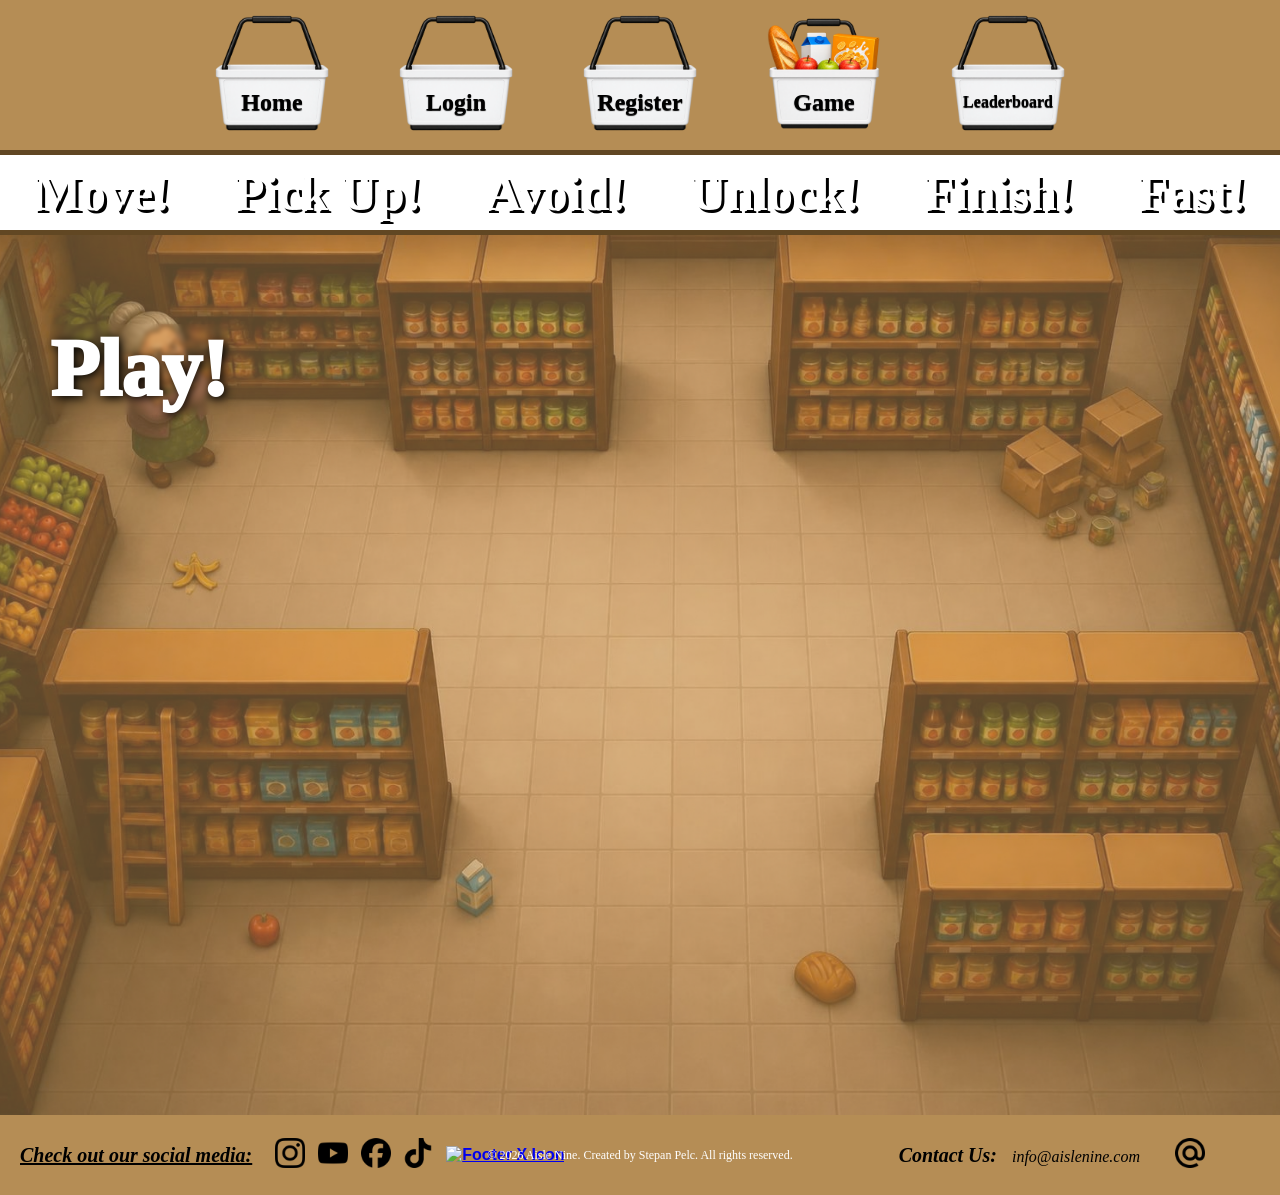
==== CW/html/pages/game.html @ e49c90b5 "8.10. 2026" ====
<!DOCTYPE html>
<html lang="en">
    <head>
        <meta charset="UTF-8">
        <meta name="viewport" content="width=device-width, initial-scale=1.0">

        <link rel="icon" href="../../assets/elements/aisle_nine_emoji.png">
        <title>Game Page</title>
        
        <link rel="stylesheet" href="../CSS/styles.css">
    </head>

    <body>
        <nav>
            <div class="page">
                <a class="page_style" href="../index.html">
                    <img class="page_icon" src="../../assets/page_buttons/button_background.png" alt="Home Icon">
                    <span class="page_button_text">Home</span>
                </a>
            
            </div>
            <div class="page">
                <a class="page_style" href="login.html">
                    <img class="page_icon" src="../../assets/page_buttons/button_background.png" alt="Login Icon">
                    <span class="page_button_text">Login</span>
                </a>
            </div>
            <div class="page">
                <a class="page_style" href="register.html">
                    <img class="page_icon" src="../../assets/page_buttons/button_background.png" alt="Register Icon">
                    <span class="page_button_text">Register</span>
                </a>
            </div>
            <div class="current_page">
                <a id="current_page_style" href="game.html">
                    <img class="page_icon" src="../../assets/page_buttons/current_button_background.png" alt="Game Icon">
                    <span class="page_button_text">Game</span>
                </a>
            </div>
            <div class="page">
                <a class="page" href="leaderboard.html">
                    <img class="page_icon" src="../../assets/page_buttons/button_background.png" alt="Leaderboard Icon">
                    <span id="page_button_text_leaderboard">Leaderboard</span>
                </a>
            </div>
        </nav>

        <div id="divider">
        </div>

        <div id="belt">
            <video id="belt_video" autoplay muted loop playsinline aria-hidden="true">
                <source src="../../assets/belt_loop_slow_brown.mp4" type="video/mp4">
            </video>

            <div class="belt_text">
                <span class="belt_text_blur">Move!</span>
                <span class="belt_text_blur">Pick Up!</span>
                <span class="belt_text_blur">Avoid!</span>
                <span class="belt_text_blur">Unlock!</span>
                <span class="belt_text_blur">Finish!</span>
                <span class="belt_text_blur">Fast!</span>
            </div>
        </div>

        <div id="divider">
        </div>


        <div id="main_content_game">
            <h1 id="main_content_title">Play!</h1>
            <p>
                
            </p>

        </div>
        

        <footer id="footer">
            <p id="footer_social_media_text">
            Check out our social media:
            </p>
            
            <a href="https://www.instagram.com" target="_blank">
                <img class="footer_social_media" src="../../assets/footer_icons/instagram.png" alt="Footer Instagram Icon">
            </a>
            <a href="https://www.youtube.com" target="_blank">
                <img class="footer_social_media" src="../../assets/footer_icons/youtube.png" alt="Footer Youtube Icon">
            </a>
            <a href="https://www.facebook.com" target="_blank">
                <img class="footer_social_media" src="../../assets/footer_icons/facebook.png" alt="Footer Facebook Icon">
            </a>
            <a href="https://www.tiktok.com" target="_blank">
                <img class="footer_social_media" src="../../assets/footer_icons/tiktok.png" alt="Footer Tiktok Icon">
            </a>
            <a href="https://twitter.com" target="_blank">
                <img class="footer_social_media" src="../../assets/footer_icons/X.png" alt="Footer X Icon">
            </a>

            <p id="footer_text">
                © 2026 Aisle Nine. Created by Stepan Pelc. All rights reserved.
            </p>

            <div id="footer_email">
                <p>
                    Contact Us: <span id="footer_email_link">info@aislenine.com</span>
                </p>
                <a href="mailto:info@aislenine.com">
                    <img id="footer_email_icon" src="../../assets/footer_icons/email.png" alt="Footer Email Icon">
                </a>
            </div>

        </footer>
    </body>
    
</html>
---- CW/html/CSS/styles.css ----
/*   <-- Tag Styles -->   */

a {
    font-family: Arial, sans-serif;
    font-weight: bold;
    font-size: 16px;
    font-style: normal;
    position: relative;
}


body {
    margin: 0;
}

input[type="text"],
input[type="password"] {
    width: 200px;
    height: 44px;
    
    background-color: #fee5d1;
    border: 1px solid #713F12;
    border-radius: 20px;

    padding-left: 3%;
    font-family: 'Comic Sans MS', cursive;
    font-size: 20px;
    color: #713F12;
    text-shadow: 0px 2px 3px #713F12;
    text-shadow: 0px 1px 2px #997404;
}

input[type="text"]::placeholder,
input[type="password"]::placeholder {
    font-size: 20px;
    color: #713F12;
    opacity: 0.4;
}

/*   <-- Nav Styles -->   */

nav {
    width: 100%;
    height: 150px;
    background-color: #b58d55;
    background-size: cover;
    background-position: center;
    background-repeat: no-repeat;
    display: flex;
    justify-content: center;
    align-items: center;
    gap: 5%;
}

div.page, 
div.current_page {
    position: relative;
    transition: transform 0.2s ease;
}

div.page:hover,
div.current_page:hover {
    transform: scale(1.2);
}

div.page:active,
div.current_page:active {
    transform: scale(0.88)
}

div.page::before,
div.current_page::before {
    content: '';
    position: absolute;
    top: 0;
    left: 0;
    width: 120px;
    height: 120px;
    background-repeat: no-repeat;
    background-size: contain;
    background-position: center;
    opacity: 0;
    pointer-events: none;
    transition: opacity 0.15s ease; 
}

div.page::before {
    background-image: url(../../assets/page_buttons/button_tiger_background.png);
}

div.current_page::before {
    background-image: url(../../assets/page_buttons/current_button_tiger_background.png)
}

div.page:hover::before,
div.current_page:hover::before {
    opacity: 1;
}

div.page:hover .page_icon,
div.current_page:hover .page_icon {
    opacity: 0;
}

.page_icon {
    width: 120px;
    height: 120px;
    position: flex;
    align-items: center;
    transition: opacity 0.15s ease;
}


.page_button_text {
    position: absolute;
    top: -100%;
    left: 50%;
    transform: translate(-50%, -50%);
    text-align: center;
    font-family: 'Times New Roman', Times, serif, sans-serif;
    font-size: 24px;
    font-weight: 600;
    color: #000000;
    text-shadow: 0px 1px 1px #000000;
}

#page_button_text_leaderboard {
    position: absolute;
    top: -100%;
    left: 50%;
    transform: translate(-50%, -50%);
    text-align: center;
    font-family: 'Times New Roman', Times, serif, sans-serif;
    font-size: 16px;
    font-weight: 600;
    color: #000000;
    text-shadow: 0px 1px 1px #000000;
}

#belt {
    position: relative;
    isolation: isolate;
    width: 100%;
    height: 75px;
    overflow: hidden;
    display: flex;
    justify-content: center;
    align-items: center;
}

#belt_video {
    position: absolute;
    top: 0;
    left: 0;
    width: 100%;
    height: 80px;
    object-fit: cover;
    z-index: -1;
}

.belt_text {
    width: 100%;
    display: flex;
    position: relative;
    justify-content: center;
    text-align: center;
    font-family: Inter, sans-serif cursive;
    font-size: 50px;
    font-weight: 800;
    color: #ffffff;
    text-shadow: 2px 2px 2px #000000;
    text-shadow: 3px 3px 0px #000000;
    gap: 5%;
}

.belt_text_blur {
    margin: 0;
    padding: 0;
    border: none;
    backdrop-filter: blur(2px);
}

#divider {
    width: 100%;
    height: 5px;
    background-color: #614723;
}

/*   <-- Main Content Styles -->   */


/*   <-- HOME PAGE -->   */



#main_content_title {
    position: absolute;
    top: 30%;
    left: 50px;
    font-family: Inter, sans-serif cursive;
    font-size: 80px;
    font-weight: 1000;
    color: #ffffff;
    text-shadow: 3px 3px 1px #000000;
    text-shadow: 2px 2px 10px #000000;
    backdrop-filter: blur(2px);
}

#main_content_home {
    width: 100%;
    height: 880px;
    background-image: url('../../assets/backgrounds/home_background.png');
    background-size: cover;
    background-position: center;
    background-repeat: no-repeat;
    display: flex;
    flex-direction: column;
    justify-content: center;
    align-items: center;
    text-align: center;
}

#home_instructions {
    width: 500px;
    height: 500px;
    position: absolute;
    top: 60%;
    left: 15%;
}

#home_character {
    width: auto;
    height: auto;
    position: absolute;
    top: 70%;
    right: 15%;
    backdrop-filter: blur(1px)
}



/*   <-- LOGIN PAGE -->   */



#main_content_login {
    width: 100%;
    height: 880px;
    background-image: url('../../assets/backgrounds/login_background.png');
    background-size: cover;
    background-position: center;
    background-repeat: no-repeat;
    display: flex;
    flex-direction: column;
    justify-content: center;
    align-items: center;
    text-align: center;
}

#login_character {
    position: absolute;
    top: 65%;
    left: 200px;
    backdrop-filter: blur(1);
}

#login {
    position: absolute;
    top: 70%;
    left:43%;
    font-family: 'Comic Sans MS', cursive;
    font-size: 40px;
    font-weight: 1000;
    color: #713F12;
    text-shadow: 0px 2px 3px #713F12;
    text-shadow: 0px 1px 2px #997404;
}

#login_table {
    position:absolute;
    top: 83%;
    left: 32%;
}

#login_table td {
    height: 50px;
    padding: 15px 30px;
    text-align: center;
    vertical-align: center;
}

.login_table_content {
    font-family: 'Comic Sans MS', cursive;
    font-size: 30px;
    font-weight: 300;
    color: #713F12;
    text-shadow: 0px 2px 3px #713F12;
    text-shadow: 0px 1px 2px #997404;
}

#login_button {
    background: none;
    border: none;
    cursor: pointer;
    position: absolute;
    top: 110%;
    left: 54.5%;
    transform: rotate(11deg);
    padding-left: 40px;
    padding-right: 20px;
    padding-top: 20px;
    padding-bottom: 20px;
    text-decoration: underline;

    font-family: 'Comic Sans MS', cursive;
    font-size: 34px;
    font-weight: 600;
    color: #713F12;
    text-shadow: 0px 2px 3px #713F12;
    text-shadow: 0px 1px 2px #997404;
}

#login_button_background {
    width: auto;
    height: auto;
    position: absolute;
    top: 106%;
    left: 51%;
}



#not_registered_button {
    position: absolute;
    top: 118%;
    left: 34%;
    font-family: 'Comic Sans MS', cursive;
    font-size: 11px;
    font-weight: 300;
    color: #713F12;
    text-shadow: 0px 2px 3px #713F12;
    text-shadow: 0px 1px 2px #997404;
}


/*   <-- REGISTER PAGE -->   */



#main_content_register {
    width: 100%;
    height: 880px;
    background-image: url('../../assets/backgrounds/register_background.png');
    background-size: cover;
    background-position: center;
    background-repeat: no-repeat;
    display: flex;
    flex-direction: column;
    justify-content: center;
    align-items: center;
    text-align: center;
}

#register {
    position: absolute;
    top: 70%;
    left:45%;
    font-family: 'Comic Sans MS', cursive;
    font-size: 40px;
    font-weight: 1000;
    color: #713F12;
    text-shadow: 0px 2px 3px #713F12;
    text-shadow: 0px 1px 2px #997404;
}

#register_character {
    position: absolute;
    top: 65%;
    left: 35%;
    backdrop-filter: blur(1);
}

#register_table {
    position:absolute;
    top: 80%;
    left: 35%;
}

#register_table td {
    padding: 8px 20px;
    text-align: right;
    vertical-align: center;
}

.register_table_content {
    font-family: 'Comic Sans MS', cursive;
    font-size: 20px;
    font-weight: 300;
    color: #713F12;
    text-shadow: 0px 2px 3px #713F12;
    text-shadow: 0px 1px 2px #997404;
}

#password_specifications {
    position: absolute;
    top: 107%;
    left: 36.5%;
    font-family: 'Comic Sans MS', cursive;
    font-size: 12px;
    font-weight: 300;
    color: #713F12;
    text-shadow: 0px 2px 3px #713F12;
    text-shadow: 0px 1px 2px #997404;
}

#register_button {
    background: none;
    border: none;
    cursor: pointer;
    position: absolute;
    top: 111.5%;
    left: 56%;
    transform: rotate(11deg);
    padding-left: 30px;
    padding-right: 10px;
    padding-top: 20px;
    padding-bottom: 20px;
    text-decoration: underline;

    font-family: 'Comic Sans MS', cursive;
    font-size: 22px;
    font-weight: 600;
    color: #713F12;
    text-shadow: 0px 2px 3px #713F12;
    text-shadow: 0px 1px 2px #997404;
}

#register_button_background {
    width: auto;
    height: auto;
    position: absolute;
    top: 106%;
    left: 52%;
}

#already_registered_button {
    position: absolute;
    top: 120%;
    left: 38%;
    font-family: 'Comic Sans MS', cursive;
    font-size: 11px;
    font-weight: 300;
    color: #713F12;
    text-shadow: 0px 2px 3px #713F12;
    text-shadow: 0px 1px 2px #997404;
}


/*   <-- GAME PAGE -->   */



#main_content_game {
    width: 100%;
    height: 880px;
    background-image: url('../../assets/backgrounds/game_background.png');
    background-size: cover;
    background-position: center;
    background-repeat: no-repeat;
    display: flex;
    flex-direction: column;
    justify-content: center;
    align-items: center;
    text-align: center;
}


/*   <-- LEADERBOARD PAGE -->   */



#main_content_leaderboard {
    width: 100%;
    height: 880px;
    background-image: url('../../assets/backgrounds/leaderboard_background.png');
    background-size: cover;
    background-position: center;
    background-repeat: no-repeat;
    display: flex;
    flex-direction: column;
    justify-content: center;
    align-items: center;
    text-align: center;
}

#leaderboard_background {
    position: absolute;
    top: 45%;
    left: 20%;
}



/*   <-- Footer Styles -->   */

#footer {
    width: 100%;
    height: 80px;
    background-color: #b58d55;
    color: #fff;
    position: relative;
    display: flex;
    align-items: center;
    gap: 1%;
}

.footer_social_media {
    width: 30px;
    height: 30px;
    position: relative;
    left: 10px;
}

#footer_social_media_text {
    font-family: Inter, sans-serif cursive;
    font-size: 20px;
    font-weight: 600;
    font-style: italic;
    color: black;
    text-decoration: underline;
    padding-left: 20px;
}

#footer_text {
    position: absolute;
    align-items: center;
    font-size: 12px;
    left: 50%;
    transform: translateX(-50%);
}

#footer_email {
    position: absolute;
    display: flex;
    align-items: center;
    right: 75px;
    font-family: Inter, sans-serif cursive;
    font-size: 20px;
    font-style: italic;
    color: black;
    font-weight: 600;
}

#footer_email_link {
    font-size: 16px;
    font-weight: 300;
    padding-right: 35px;
    padding-left: 10px;
    font-style: italic;
}

#footer_email_icon {
    width: 30px;
    height: 30px;
}
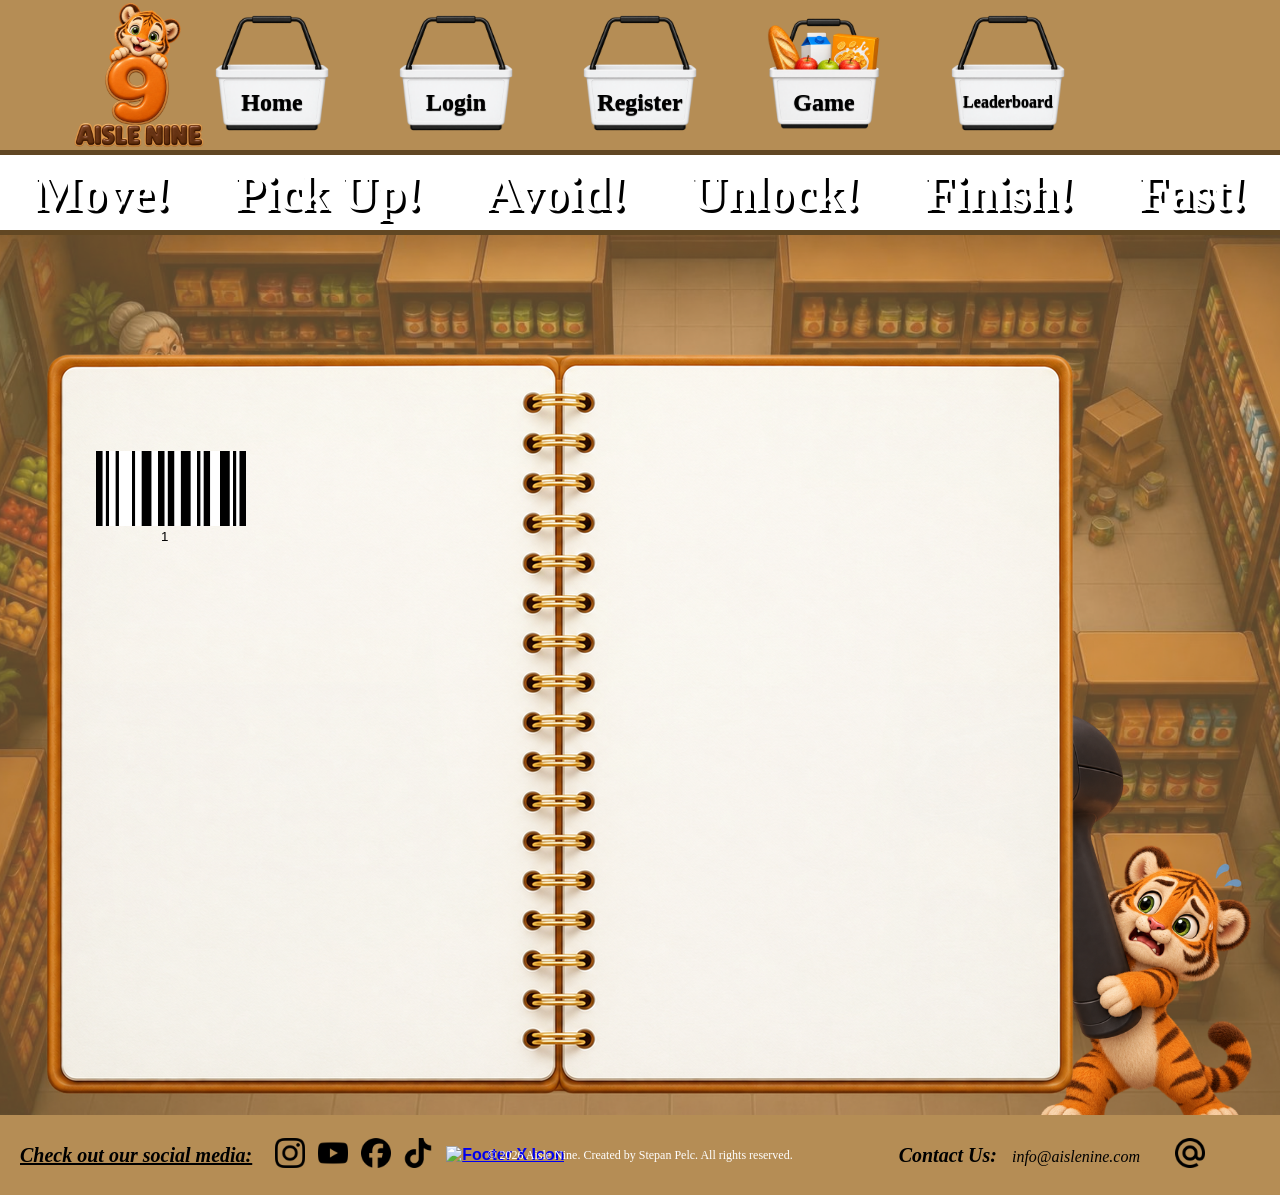
==== commit f36863d6: "11/10/2026" ====
--- a/CW/html/pages/game.html
+++ b/CW/html/pages/game.html
@@ -6,44 +6,52 @@
 
         <link rel="icon" href="../../assets/elements/aisle_nine_emoji.png">
         <title>Game Page</title>
-        
         <link rel="stylesheet" href="../CSS/styles.css">
+
+        <script src="../../javascript/level_select.js" defer></script>
+        <script src="../../javascript/levels.js" defer></script>
+        <script src="../../javascript/game.js" defer></script>
     </head>
 
     <body>
-        <nav>
-            <div class="page">
-                <a class="page_style" href="../index.html">
-                    <img class="page_icon" src="../../assets/page_buttons/button_background.png" alt="Home Icon">
-                    <span class="page_button_text">Home</span>
-                </a>
-            
+        <header>
+            <div>
+                <img id="logo" src="../../assets/elements/aisle_nine_logo.png" alt="Aisle Nine Logo">
             </div>
-            <div class="page">
-                <a class="page_style" href="login.html">
-                    <img class="page_icon" src="../../assets/page_buttons/button_background.png" alt="Login Icon">
-                    <span class="page_button_text">Login</span>
-                </a>
-            </div>
-            <div class="page">
-                <a class="page_style" href="register.html">
-                    <img class="page_icon" src="../../assets/page_buttons/button_background.png" alt="Register Icon">
-                    <span class="page_button_text">Register</span>
-                </a>
-            </div>
-            <div class="current_page">
-                <a id="current_page_style" href="game.html">
-                    <img class="page_icon" src="../../assets/page_buttons/current_button_background.png" alt="Game Icon">
-                    <span class="page_button_text">Game</span>
-                </a>
-            </div>
-            <div class="page">
-                <a class="page" href="leaderboard.html">
-                    <img class="page_icon" src="../../assets/page_buttons/button_background.png" alt="Leaderboard Icon">
-                    <span id="page_button_text_leaderboard">Leaderboard</span>
-                </a>
-            </div>
-        </nav>
+            <nav>
+                <div class="page">
+                    <a class="page_style" href="../index.html">
+                        <img class="page_icon" src="../../assets/page_buttons/button_background.png" alt="Home Icon">
+                        <span class="page_button_text">Home</span>
+                    </a>
+                
+                </div>
+                <div class="page">
+                    <a class="page_style" href="login.html">
+                        <img class="page_icon" src="../../assets/page_buttons/button_background.png" alt="Login Icon">
+                        <span class="page_button_text">Login</span>
+                    </a>
+                </div>
+                <div class="page">
+                    <a class="page_style" href="register.html">
+                        <img class="page_icon" src="../../assets/page_buttons/button_background.png" alt="Register Icon">
+                        <span class="page_button_text">Register</span>
+                    </a>
+                </div>
+                <div class="current_page">
+                    <a id="current_page_style" href="game.html">
+                        <img class="page_icon" src="../../assets/page_buttons/current_button_background.png" alt="Game Icon">
+                        <span class="page_button_text">Game</span>
+                    </a>
+                </div>
+                <div class="page">
+                    <a class="page" href="leaderboard.html">
+                        <img class="page_icon" src="../../assets/page_buttons/button_background.png" alt="Leaderboard Icon">
+                        <span id="page_button_text_leaderboard">Leaderboard</span>
+                    </a>
+                </div>
+            </nav>
+        </header>
 
         <div id="divider">
         </div>
@@ -68,11 +76,27 @@
 
 
         <div id="main_content_game">
-            <h1 id="main_content_title">Play!</h1>
-            <p>
-                
-            </p>
+            <div id="level_select"> 
+            <img id="level_select_character" src="../../assets/characters/game_level_select_character.png" alt="Level Select Frame">
 
+            <img id="level_select_notepad" src="../../assets/game/level_select/game_notepad.png" alt="Level Select Notepad">
+
+                <button id="level_1" class="level" data-level="1">
+                    <img id="level_1_bar_code" src="../../assets/game/level_select/barcode_level_1.png" alt="Level 1 Bar Code">
+                    <span id="level_1_text">1</span>
+                </button>
+            </div>
+
+            <div id="level_screen" hidden>
+                <button id="back_to_level_select">
+                    Levels
+                </button>
+
+                <canvas id="game_canvas" width="750" height="750">
+
+                </canvas>
+
+            </div>
         </div>
         
 
--- a/CW/html/CSS/styles.css
+++ b/CW/html/CSS/styles.css
@@ -6,6 +6,20 @@
     font-size: 16px;
     font-style: normal;
     position: relative;
+}
+
+header {
+    position: relative;
+}
+
+#logo {
+    position: absolute;
+    align-items: center;
+    width: 150px;
+    height: 150px;
+    top: 50%;
+    left: 5%;
+    transform: translateY(-50%)
 }
 
 
@@ -35,6 +49,11 @@
     font-size: 20px;
     color: #713F12;
     opacity: 0.4;
+}
+
+
+[hidden] {
+    display: none !important;
 }
 
 /*   <-- Nav Styles -->   */
@@ -562,4 +581,67 @@
 #footer_email_icon {
     width: 30px;
     height: 30px;
-}   +}   
+
+
+
+/*   <-- GAME PAGE -->   */
+
+
+/*   <-- LEVEL SELECT -->   */
+
+
+#level_select_character {
+    position: absolute;
+    top: 75%;
+    right: 1%;
+    height: 500px;
+}
+
+#level_select_notepad {
+    position: absolute;
+    top: 35%;
+    left: 1%;
+}
+
+
+#level_select {
+    position: flex;
+
+}
+
+.level {
+    position: absolute;
+    width: 150px;
+    background: none;
+    border: none;
+    cursor: pointer;
+}
+
+
+#level_1 {
+    top: 50%;
+    left: 7%;
+}
+
+#level_1_text {
+    top: 55%;
+    left: 10%;
+}
+
+
+#level_1_bar_code {
+    top: 45%;
+    left: 7%;
+    height: 75px;
+    width: 150px;
+}
+
+
+
+/*   <-- LEVEL CANVAS -->   */
+
+canvas {
+    border: 2px solid #000000;
+    display: block;
+}
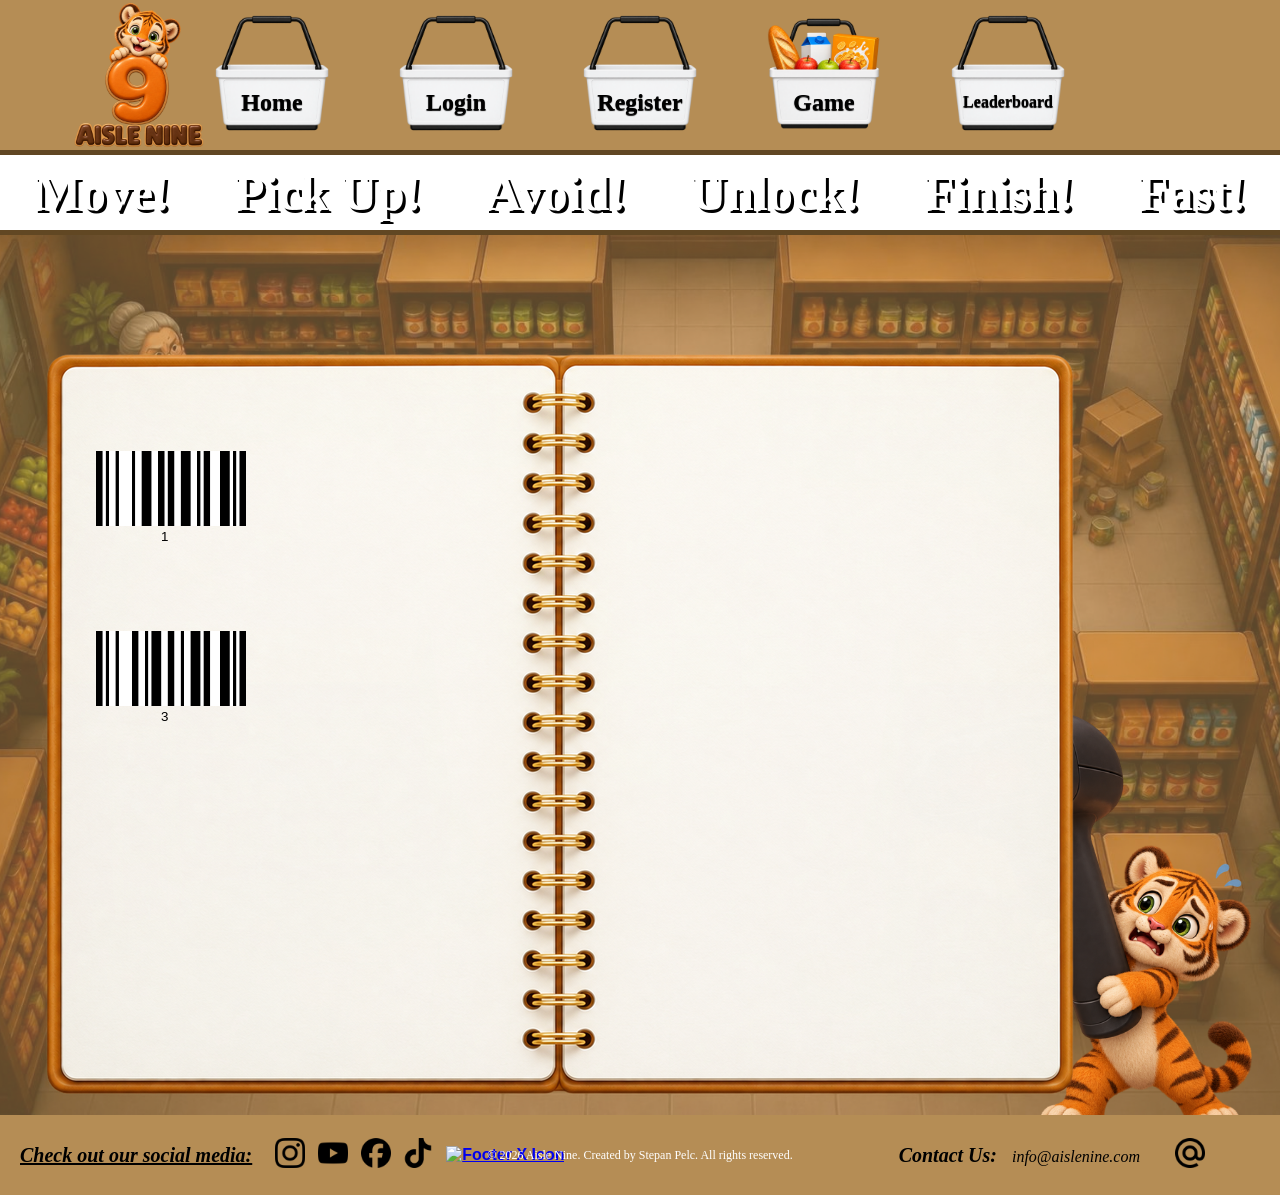
==== commit a7ecda13: "16/10/2026" ====
--- a/CW/html/pages/game.html
+++ b/CW/html/pages/game.html
@@ -75,7 +75,7 @@
         </div>
 
 
-        <div id="main_content_game">
+        <div id="mainContentGame">
             <div id="level_select"> 
             <img id="level_select_character" src="../../assets/characters/game_level_select_character.png" alt="Level Select Frame">
 
@@ -84,6 +84,11 @@
                 <button id="level_1" class="level" data-level="1">
                     <img id="level_1_bar_code" src="../../assets/game/level_select/barcode_level_1.png" alt="Level 1 Bar Code">
                     <span id="level_1_text">1</span>
+                </button>
+
+                <button id="level_3" class="level" data-level="3">
+                    <img id="level_3_bar_code" src="../../assets/game/level_select/barcode_level_3.png" alt="Level 3 Bar Code">
+                    <span id="level_3_text">3</span>
                 </button>
             </div>
 
--- a/CW/html/CSS/styles.css
+++ b/CW/html/CSS/styles.css
@@ -28,24 +28,60 @@
 }
 
 input[type="text"],
-input[type="password"] {
-    width: 200px;
-    height: 44px;
+input[type="password"],
+input[type="email"] {
+    width: 230px;
+    height: 50px;
     
     background-color: #fee5d1;
-    border: 1px solid #713F12;
-    border-radius: 20px;
+    border: 2px solid #713F12;
+    border-radius: 25px;
 
     padding-left: 3%;
     font-family: 'Comic Sans MS', cursive;
-    font-size: 20px;
+    font-size: 24px;
+    color: #713F12;
+    text-shadow: 0px 2px 3px #713F12;
+    text-shadow: 0px 1px 2px #997404;
+}
+
+input[type="number"] {
+    width: 80px;
+    height: 50px;
+    
+    background-color: #fee5d1;
+    border: 2px solid #713F12;
+    border-radius: 25px;
+
+    padding-left: 3%;
+    font-family: 'Comic Sans MS', cursive;
+    font-size: 24px;
+    color: #713F12;
+    text-shadow: 0px 2px 3px #713F12;
+    text-shadow: 0px 1px 2px #997404;
+}
+
+input[type="tel"] {
+    width: 190px;
+    height: 50px;
+    
+    background-color: #fee5d1;
+    border: 2px solid #713F12;
+    border-radius: 25px;
+
+    padding-left: 3%;
+    font-family: 'Comic Sans MS', cursive;
+    font-size: 24px;
     color: #713F12;
     text-shadow: 0px 2px 3px #713F12;
     text-shadow: 0px 1px 2px #997404;
 }
 
 input[type="text"]::placeholder,
-input[type="password"]::placeholder {
+input[type="password"]::placeholder,
+input[type="email"]::placeholder,
+input[type="number"]::placeholder,
+input[type="tel"]::placeholder {
     font-size: 20px;
     color: #713F12;
     opacity: 0.4;
@@ -208,14 +244,11 @@
 /*   <-- Main Content Styles -->   */
 
 
-/*   <-- HOME PAGE -->   */
-
-
-
-#main_content_title {
-    position: absolute;
-    top: 30%;
-    left: 50px;
+#mainContentTitle {
+    position: absolute;
+    top: 1%;
+    left: 2%;
+    margin-top: 10px;
     font-family: Inter, sans-serif cursive;
     font-size: 80px;
     font-weight: 1000;
@@ -225,7 +258,9 @@
     backdrop-filter: blur(2px);
 }
 
-#main_content_home {
+/*   <-- HOME PAGE -->   */
+
+#mainContentHome {
     width: 100%;
     height: 880px;
     background-image: url('../../assets/backgrounds/home_background.png');
@@ -233,25 +268,26 @@
     background-position: center;
     background-repeat: no-repeat;
     display: flex;
+    position: relative;
     flex-direction: column;
     justify-content: center;
     align-items: center;
     text-align: center;
 }
 
-#home_instructions {
+#homeInstructions {
     width: 500px;
     height: 500px;
     position: absolute;
-    top: 60%;
+    top: 20%;
     left: 15%;
 }
 
-#home_character {
+#homeCharacter {
     width: auto;
     height: auto;
     position: absolute;
-    top: 70%;
+    top: 30%;
     right: 15%;
     backdrop-filter: blur(1px)
 }
@@ -262,7 +298,7 @@
 
 
 
-#main_content_login {
+#mainContentLogin {
     width: 100%;
     height: 880px;
     background-image: url('../../assets/backgrounds/login_background.png');
@@ -270,64 +306,64 @@
     background-position: center;
     background-repeat: no-repeat;
     display: flex;
+    position: relative;
     flex-direction: column;
     justify-content: center;
     align-items: center;
     text-align: center;
 }
 
-#login_character {
-    position: absolute;
-    top: 65%;
-    left: 200px;
+#loginCard {
+    position: relative;
+}
+
+#loginCharacter {
+    margin-top: 10%;
     backdrop-filter: blur(1);
 }
 
-#login {
-    position: absolute;
-    top: 70%;
-    left:43%;
-    font-family: 'Comic Sans MS', cursive;
-    font-size: 40px;
+
+#loginHeader {
+    position: absolute;
+    top: 24%;
+    left:48%;
+    font-family: 'Comic Sans MS', cursive;
+    font-size: 65px;
     font-weight: 1000;
     color: #713F12;
     text-shadow: 0px 2px 3px #713F12;
     text-shadow: 0px 1px 2px #997404;
 }
 
-#login_table {
-    position:absolute;
-    top: 83%;
-    left: 32%;
-}
-
-#login_table td {
-    height: 50px;
-    padding: 15px 30px;
-    text-align: center;
-    vertical-align: center;
-}
-
-.login_table_content {
+#loginForm {
+    position: absolute;
+    top: 43%;
+    left: 28%;
+    width: 600px;
+    text-align: right;
+
     font-family: 'Comic Sans MS', cursive;
     font-size: 30px;
-    font-weight: 300;
-    color: #713F12;
-    text-shadow: 0px 2px 3px #713F12;
-    text-shadow: 0px 1px 2px #997404;
-}
-
-#login_button {
+    color: #713F12;
+    text-shadow: 0px 2px 3px #713F12;
+    text-shadow: 0px 1px 2px #997404;
+}
+
+#loginForm input {
+    margin: 25px;
+}
+
+#loginButton {
     background: none;
     border: none;
     cursor: pointer;
     position: absolute;
-    top: 110%;
-    left: 54.5%;
+    top: 79.5%;
+    left: 66.5%;
     transform: rotate(11deg);
     padding-left: 40px;
     padding-right: 20px;
-    padding-top: 20px;
+    padding-top: 15px;
     padding-bottom: 20px;
     text-decoration: underline;
 
@@ -339,24 +375,22 @@
     text-shadow: 0px 1px 2px #997404;
 }
 
-#login_button_background {
+#loginButtonBackground {
     width: auto;
     height: auto;
     position: absolute;
-    top: 106%;
-    left: 51%;
-}
-
-
-
-#not_registered_button {
-    position: absolute;
-    top: 118%;
-    left: 34%;
-    font-family: 'Comic Sans MS', cursive;
-    font-size: 11px;
+    top: 75%;
+    left: 63%;
+}
+
+#notRegisteredButton {
+    position: absolute;
+    top: 85%;
+    left: 35%;
+    font-family: 'Comic Sans MS', cursive;
+    font-size: 14px;
     font-weight: 300;
-    color: #713F12;
+    color: #472609;
     text-shadow: 0px 2px 3px #713F12;
     text-shadow: 0px 1px 2px #997404;
 }
@@ -366,7 +400,7 @@
 
 
 
-#main_content_register {
+#mainContentRegister {
     width: 100%;
     height: 880px;
     background-image: url('../../assets/backgrounds/register_background.png');
@@ -374,16 +408,25 @@
     background-position: center;
     background-repeat: no-repeat;
     display: flex;
+    position: relative;
     flex-direction: column;
     justify-content: center;
     align-items: center;
     text-align: center;
 }
 
-#register {
-    position: absolute;
-    top: 70%;
-    left:45%;
+#registerCard {
+    position: relative;
+}
+
+#registerCharacter {
+    backdrop-filter: blur(1);
+}
+
+#registerHeader {
+    position: absolute;
+    top: 10%;
+    left: 30%;
     font-family: 'Comic Sans MS', cursive;
     font-size: 40px;
     font-weight: 1000;
@@ -392,53 +435,59 @@
     text-shadow: 0px 1px 2px #997404;
 }
 
-#register_character {
-    position: absolute;
-    top: 65%;
-    left: 35%;
-    backdrop-filter: blur(1);
-}
-
-#register_table {
-    position:absolute;
-    top: 80%;
-    left: 35%;
-}
-
-#register_table td {
-    padding: 8px 20px;
-    text-align: right;
-    vertical-align: center;
-}
-
-.register_table_content {
-    font-family: 'Comic Sans MS', cursive;
-    font-size: 20px;
-    font-weight: 300;
-    color: #713F12;
-    text-shadow: 0px 2px 3px #713F12;
-    text-shadow: 0px 1px 2px #997404;
-}
-
-#password_specifications {
-    position: absolute;
-    top: 107%;
-    left: 36.5%;
-    font-family: 'Comic Sans MS', cursive;
-    font-size: 12px;
-    font-weight: 300;
-    color: #713F12;
-    text-shadow: 0px 2px 3px #713F12;
-    text-shadow: 0px 1px 2px #997404;
-}
-
-#register_button {
+#registerForm {
+    position: absolute;
+    top: 25%;
+    left: 3%;
+    display: grid;
+    grid-template-columns: repeat(4, max-content);
+
+    font-family: 'Comic Sans MS', cursive;
+    font-size: 18px;
+    color: #713F12;
+    text-shadow: 0px 2px 3px #713F12;
+    text-shadow: 0px 1px 2px #997404;
+    text-align: end;
+    align-items: center;
+    column-gap: 20px;
+}
+
+#registerFeedback {
+    position: absolute;
+    top: 58%;
+    left: 25%;
+
+    font-family: 'Comic Sans MS', cursive;
+    font-size: 14px;
+    color: #b80505;
+    text-shadow: 0px 2px 3px #713F12;
+    text-shadow: 0px 1px 2px #997404;
+}
+
+#registerForm input {
+    margin: 10px;
+}
+
+#registerText {
+    position: absolute;
+    top: 60%;
+    left: 4%;
+
+    text-align: left;
+    font-family: 'Comic Sans MS', cursive;
+    font-size: 18px;
+    color: #713F12;
+    text-shadow: 0px 2px 3px #713F12;
+    text-shadow: 0px 1px 2px #997404;
+}
+
+#registerButton {
     background: none;
     border: none;
     cursor: pointer;
     position: absolute;
-    top: 111.5%;
-    left: 56%;
+    top: 76%;
+    left: 54.5%;
     transform: rotate(11deg);
     padding-left: 30px;
     padding-right: 10px;
@@ -454,22 +503,22 @@
     text-shadow: 0px 1px 2px #997404;
 }
 
-#register_button_background {
+#registerButtonBackground {
     width: auto;
     height: auto;
     position: absolute;
-    top: 106%;
-    left: 52%;
-}
-
-#already_registered_button {
-    position: absolute;
-    top: 120%;
-    left: 38%;
-    font-family: 'Comic Sans MS', cursive;
-    font-size: 11px;
+    top: 70%;
+    left: 50%;
+}
+
+#alreadyRegisteredButton {
+    position: absolute;
+    top: 85%;
+    left: 4%;
+    font-family: 'Comic Sans MS', cursive;
+    font-size: 14px;
     font-weight: 300;
-    color: #713F12;
+    color: #472609;
     text-shadow: 0px 2px 3px #713F12;
     text-shadow: 0px 1px 2px #997404;
 }
@@ -479,7 +528,7 @@
 
 
 
-#main_content_game {
+#mainContentGame {
     width: 100%;
     height: 880px;
     background-image: url('../../assets/backgrounds/game_background.png');
@@ -498,7 +547,7 @@
 
 
 
-#main_content_leaderboard {
+#mainContentLeaderboard {
     width: 100%;
     height: 880px;
     background-image: url('../../assets/backgrounds/leaderboard_background.png');
@@ -506,15 +555,16 @@
     background-position: center;
     background-repeat: no-repeat;
     display: flex;
+    position: relative;
     flex-direction: column;
     justify-content: center;
     align-items: center;
     text-align: center;
 }
 
-#leaderboard_background {
-    position: absolute;
-    top: 45%;
+#leaderboardBackground {
+    position: absolute;
+    top: 10%;
     left: 20%;
 }
 
@@ -638,6 +688,25 @@
 }
 
 
+#level_3 {
+    top: 70%;
+    left: 7%;
+}
+
+#level_3_text {
+    top: 75%;
+    left: 10%;
+}
+
+
+#level_3_bar_code {
+    top: 75%;
+    left: 7%;
+    height: 75px;
+    width: 150px;
+}
+
+
 
 /*   <-- LEVEL CANVAS -->   */
 
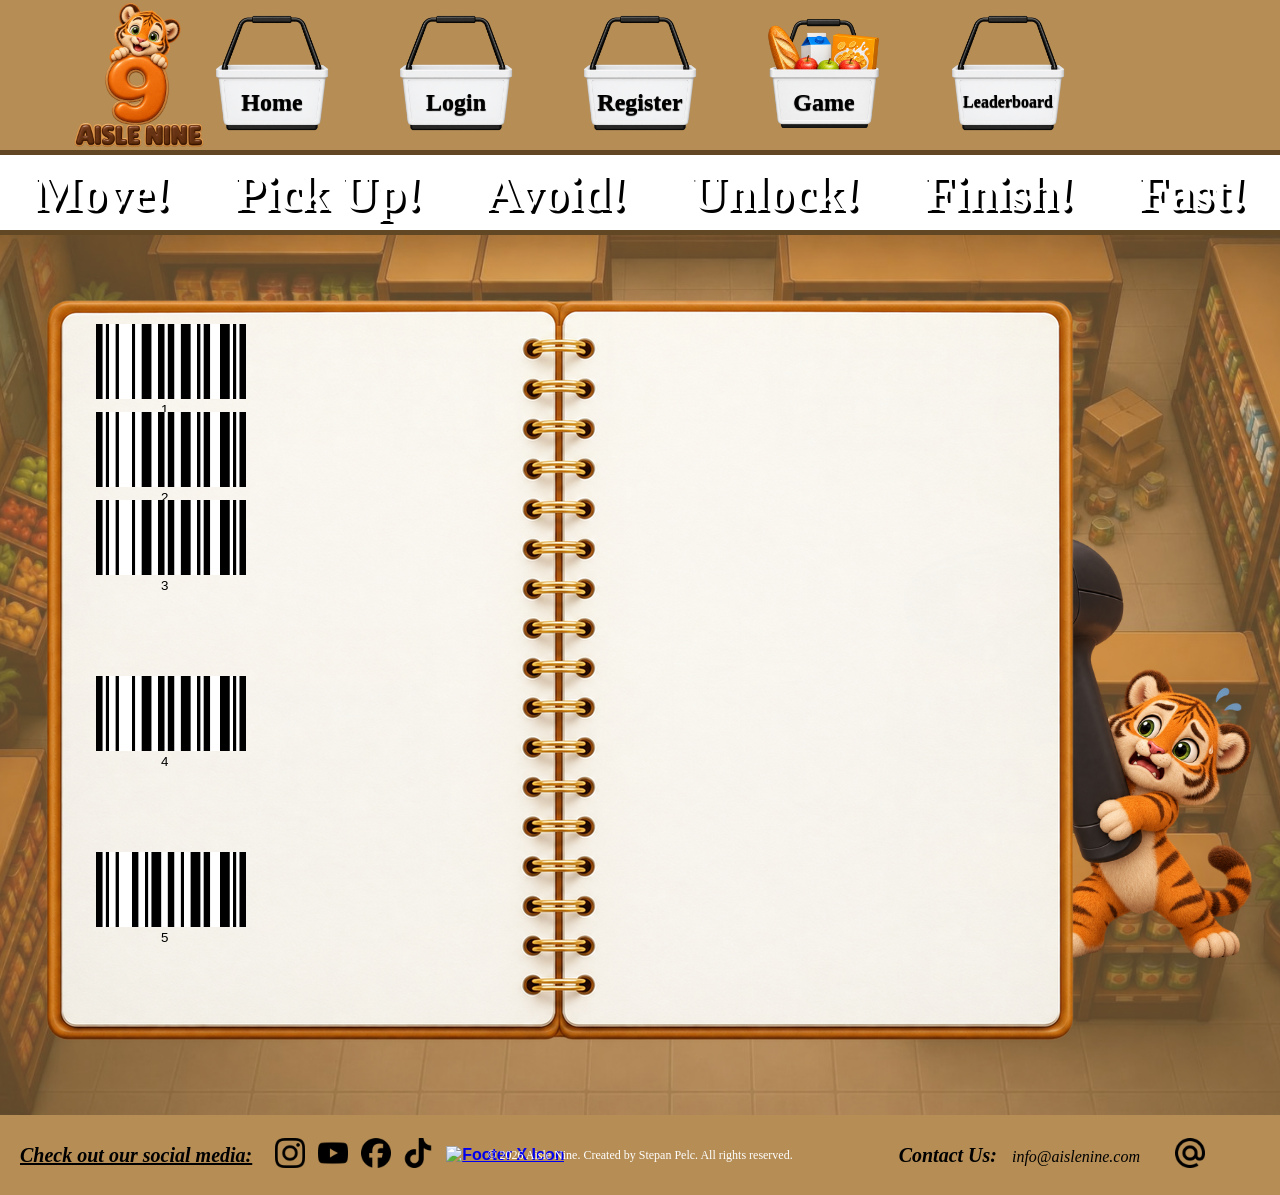
==== commit 20719d50: "23/10/2026" ====
--- a/CW/html/pages/game.html
+++ b/CW/html/pages/game.html
@@ -6,7 +6,7 @@
 
         <link rel="icon" href="../../assets/elements/aisle_nine_emoji.png">
         <title>Game Page</title>
-        <link rel="stylesheet" href="../CSS/styles.css">
+        <link rel="stylesheet" href="../../CSS/styles.css">
 
         <script src="../../javascript/level_select.js" defer></script>
         <script src="../../javascript/levels.js" defer></script>
@@ -14,6 +14,7 @@
     </head>
 
     <body>
+        <p id="successfullForm" hidden></p>
         <header>
             <div>
                 <img id="logo" src="../../assets/elements/aisle_nine_logo.png" alt="Aisle Nine Logo">
@@ -76,33 +77,67 @@
 
 
         <div id="mainContentGame">
-            <div id="level_select"> 
-            <img id="level_select_character" src="../../assets/characters/game_level_select_character.png" alt="Level Select Frame">
+            <div id="levelSelect"> 
+                <img id="levelSelectCharacter" src="../../assets/characters/game_level_select_character.png" alt="Level Select Frame">
 
-            <img id="level_select_notepad" src="../../assets/game/level_select/game_notepad.png" alt="Level Select Notepad">
+                <img id="levelSelectNotepad" src="../../assets/game/level_select/game_notepad.png" alt="Level Select Notepad">
 
-                <button id="level_1" class="level" data-level="1">
-                    <img id="level_1_bar_code" src="../../assets/game/level_select/barcode_level_1.png" alt="Level 1 Bar Code">
-                    <span id="level_1_text">1</span>
+                <button id="buttonLevel1" class="level" data-level="1">
+                    <img id="barCodeLevel1" src="../../assets/game/level_select/barcode_level_1.png" alt="Level 1 Bar Code">
+                    <span id="textLevel1">1</span>
                 </button>
 
-                <button id="level_3" class="level" data-level="3">
-                    <img id="level_3_bar_code" src="../../assets/game/level_select/barcode_level_3.png" alt="Level 3 Bar Code">
-                    <span id="level_3_text">3</span>
+                <button id="buttonLevel5" class="level" data-level="5">
+                    <img id="barCodeLevel5" src="../../assets/game/level_select/barcode_level_5.png" alt="Level 5 Bar Code">
+                    <span id="textLevel5">5</span>
                 </button>
+
+
+                <button id="buttonLevel2" class="level" data-level="2">
+                    <img id="barCodeLevel2" src="../../assets/game/level_select/barcode_level_1.png" alt="Level 1 Bar Code">
+                    <span id="textLevel5">2</span>
+                </button>
+                <button id="buttonLevel3" class="level" data-level="3">
+                    <img id="barCodeLevel3" src="../../assets/game/level_select/barcode_level_1.png" alt="Level 1 Bar Code">
+                    <span id="textLevel5">3</span>
+                </button>
+                <button id="buttonLevel4" class="level" data-level="4">
+                    <img id="barCodeLevel4" src="../../assets/game/level_select/barcode_level_1.png" alt="Level 1 Bar Code">
+                    <span id="textLevel5">4</span>
+                </button>
+
+                
             </div>
 
-            <div id="level_screen" hidden>
-                <button id="back_to_level_select">
-                    Levels
+            <div id="levelScreen" hidden>
+                <canvas id="game_canvas" width="750" height="750">
+                </canvas>
+
+                <button id="backToLevelSelect">
+                    <img id="backToLevelSelectImage" src="../../assets/game/back_to_level_select_button.png" alt="Back to Level Select Button">
                 </button>
 
-                <canvas id="game_canvas" width="750" height="750">
+                <button id="retryLevel">
+                    <img id="retryLevelImage" src="../../assets/game/retry_level_button.png" alt="Retry Level Button">
+                </button>
 
-                </canvas>
+                <div id="listedGroceries">
+                    <img id="listedGroceriesImage" src="../../assets/game/listed_groceries.png">
+                    <p id="currentListedGroceries"></p>
+                </div>
+
+                <div id="timer">
+                    <img id="timerImage" src="../../assets/game/timer.png" alt="Timer">
+                    <p id="time"></p>
+                </div>
+
+                <div id="inventory">
+                    <img id="inventoryImage" src="../../assets/game/inventory.png" alt="Inventory Image">
+                    <p id="inventoryItems"></p>
+                </div>
 
             </div>
-        </div>
+        </div> 
         
 
         <footer id="footer">
--- a/CW/CSS/styles.css
+++ b/CW/CSS/styles.css
@@ -0,0 +1,940 @@
+/*   <-- Tag Styles -->   */
+
+a {
+    font-family: Arial, sans-serif;
+    font-weight: bold;
+    font-size: 16px;
+    font-style: normal;
+    position: relative;
+}
+
+header {
+    position: relative;
+}
+
+#logo {
+    position: absolute;
+    align-items: center;
+    width: 150px;
+    height: 150px;
+    top: 50%;
+    left: 5%;
+    transform: translateY(-50%)
+}
+
+
+body {
+    margin: 0;
+}
+
+input[type="text"],
+input[type="password"],
+input[type="email"] {
+    width: 230px;
+    height: 50px;
+    
+    background-color: #fee5d1;
+    border: 2px solid #713F12;
+    border-radius: 25px;
+
+    padding-left: 3%;
+    font-family: 'Comic Sans MS', cursive;
+    font-size: 24px;
+    color: #713F12;
+    text-shadow: 0px 2px 3px #713F12;
+    text-shadow: 0px 1px 2px #997404;
+}
+
+input[type="date"] {
+    width: 160px;
+    height: 50px;
+    
+    background-color: #fee5d1;
+    border: 2px solid #713F12;
+    border-radius: 25px;
+
+    padding-left: 3%;
+    font-family: 'Comic Sans MS', cursive;
+    font-size: 24px;
+    color: #713F12;
+    text-shadow: 0px 2px 3px #713F12;
+    text-shadow: 0px 1px 2px #997404;
+}
+
+input[type="tel"] {
+    width: 200px;
+    height: 50px;
+    
+    background-color: #fee5d1;
+    border: 2px solid #713F12;
+    border-radius: 25px;
+
+    padding-left: 3%;
+    font-family: 'Comic Sans MS', cursive;
+    font-size: 24px;
+    color: #713F12;
+    text-shadow: 0px 2px 3px #713F12;
+    text-shadow: 0px 1px 2px #997404;
+}
+
+input[type="checkbox"] {
+    position: absolute;
+    top: 108%;
+    left: 50%;
+    width: 20px;
+    height: 20px;
+
+    accent-color: #713F12;
+    background-color: #fee5d1;
+    border: 4px solid #713F12;
+    border-radius: 8px;
+}
+
+input[type="text"]::placeholder,
+input[type="password"]::placeholder,
+input[type="email"]::placeholder,
+input[type="date"]::placeholder,
+input[type="tel"]::placeholder {
+    font-size: 20px;
+    color: #713F12;
+    opacity: 0.4;
+}
+
+
+[hidden] {
+    display: none !important;
+}
+
+/*   <-- Nav Styles -->   */
+
+nav {
+    width: 100%;
+    height: 150px;
+    background-color: #b58d55;
+    background-size: cover;
+    background-position: center;
+    background-repeat: no-repeat;
+    display: flex;
+    justify-content: center;
+    align-items: center;
+    gap: 5%;
+}
+
+div.page, 
+div.current_page {
+    position: relative;
+    transition: transform 0.2s ease;
+}
+
+div.page:hover,
+div.current_page:hover {
+    transform: scale(1.2);
+}
+
+div.page:active,
+div.current_page:active {
+    transform: scale(0.88)
+}
+
+div.page::before,
+div.current_page::before {
+    content: '';
+    position: absolute;
+    top: 0;
+    left: 0;
+    width: 120px;
+    height: 120px;
+    background-repeat: no-repeat;
+    background-size: contain;
+    background-position: center;
+    opacity: 0;
+    pointer-events: none;
+    transition: opacity 0.15s ease; 
+}
+
+div.page::before {
+    background-image: url(../assets/page_buttons/button_tiger_background.png);
+}
+
+div.current_page::before {
+    background-image: url(../assets/page_buttons/current_button_tiger_background.png)
+}
+
+div.page:hover::before,
+div.current_page:hover::before {
+    opacity: 1;
+}
+
+div.page:hover .page_icon,
+div.current_page:hover .page_icon {
+    opacity: 0;
+}
+
+.page_icon {
+    width: 120px;
+    height: 120px;
+    position: flex;
+    align-items: center;
+    transition: opacity 0.15s ease;
+}
+
+
+.page_button_text {
+    position: absolute;
+    top: -100%;
+    left: 50%;
+    transform: translate(-50%, -50%);
+    text-align: center;
+    font-family: 'Times New Roman', Times, serif, sans-serif;
+    font-size: 24px;
+    font-weight: 600;
+    color: #000000;
+    text-shadow: 0px 1px 1px #000000;
+}
+
+#page_button_text_leaderboard {
+    position: absolute;
+    top: -100%;
+    left: 50%;
+    transform: translate(-50%, -50%);
+    text-align: center;
+    font-family: 'Times New Roman', Times, serif, sans-serif;
+    font-size: 16px;
+    font-weight: 600;
+    color: #000000;
+    text-shadow: 0px 1px 1px #000000;
+}
+
+#belt {
+    position: relative;
+    isolation: isolate;
+    width: 100%;
+    height: 75px;
+    overflow: hidden;
+    display: flex;
+    justify-content: center;
+    align-items: center;
+}
+
+#belt_video {
+    position: absolute;
+    top: 0;
+    left: 0;
+    width: 100%;
+    height: 80px;
+    object-fit: cover;
+    z-index: -1;
+}
+
+.belt_text {
+    width: 100%;
+    display: flex;
+    position: relative;
+    justify-content: center;
+    text-align: center;
+    font-family: Inter, sans-serif cursive;
+    font-size: 50px;
+    font-weight: 800;
+    color: #ffffff;
+    text-shadow: 2px 2px 2px #000000;
+    text-shadow: 3px 3px 0px #000000;
+    gap: 5%;
+}
+
+.belt_text_blur {
+    margin: 0;
+    padding: 0;
+    border: none;
+    backdrop-filter: blur(2px);
+}
+
+#divider {
+    width: 100%;
+    height: 5px;
+    background-color: #614723;
+}
+
+/*   <-- Main Content Styles -->   */
+
+
+#mainContentTitle {
+    position: absolute;
+    top: 1%;
+    left: 2%;
+    margin-top: 10px;
+    font-family: Inter, sans-serif cursive;
+    font-size: 80px;
+    font-weight: 1000;
+    color: #ffffff;
+    text-shadow: 3px 3px 1px #000000;
+    text-shadow: 2px 2px 10px #000000;
+    backdrop-filter: blur(2px);
+}
+
+/*   <-- HOME PAGE -->   */
+
+#mainContentHome {
+    width: 100%;
+    height: 880px;
+    background-image: url('../assets/backgrounds/home_background.png');
+    background-size: cover;
+    background-position: center;
+    background-repeat: no-repeat;
+    display: flex;
+    position: relative;
+    flex-direction: column;
+    justify-content: center;
+    align-items: center;
+    text-align: center;
+}
+
+#homeInstructions {
+    width: 500px;
+    height: 500px;
+    position: absolute;
+    top: 20%;
+    left: 15%;
+}
+
+#homeCharacter {
+    width: auto;
+    height: auto;
+    position: absolute;
+    top: 30%;
+    right: 15%;
+    backdrop-filter: blur(1px)
+}
+
+
+
+/*   <-- LOGIN PAGE -->   */
+
+
+
+#mainContentLogin {
+    width: 100%;
+    height: 880px;
+    background-image: url('../assets/backgrounds/login_background.png');
+    background-size: cover;
+    background-position: center;
+    background-repeat: no-repeat;
+    display: flex;
+    position: relative;
+    flex-direction: column;
+    justify-content: center;
+    align-items: center;
+    text-align: center;
+}
+
+#loginCard {
+    position: relative;
+}
+
+#loginCharacter {
+    margin-top: 10%;
+    backdrop-filter: blur(1);
+}
+
+#loginHeader {
+    position: absolute;
+    top: 24%;
+    left:48%;
+    font-family: 'Comic Sans MS', cursive;
+    font-size: 65px;
+    font-weight: 1000;
+    color: #713F12;
+    text-shadow: 0px 2px 3px #713F12;
+    text-shadow: 0px 1px 2px #997404;
+}
+
+#loginForm {
+    position: absolute;
+    top: 43%;
+    left: 28%;
+    width: 600px;
+    text-align: right;
+
+    font-family: 'Comic Sans MS', cursive;
+    font-size: 30px;
+    color: #713F12;
+    text-shadow: 0px 2px 3px #713F12;
+    text-shadow: 0px 1px 2px #997404;
+}
+
+#loginForm input {
+    margin: 25px;
+}
+
+#loginButton {
+    background: none;
+    border: none;
+    cursor: pointer;
+    position: absolute;
+    top: 79.5%;
+    left: 66.5%;
+    transform: rotate(11deg);
+    padding-left: 40px;
+    padding-right: 20px;
+    padding-top: 15px;
+    padding-bottom: 20px;
+    text-decoration: underline;
+
+    font-family: 'Comic Sans MS', cursive;
+    font-size: 34px;
+    font-weight: 600;
+    color: #713F12;
+    text-shadow: 0px 2px 3px #713F12;
+    text-shadow: 0px 1px 2px #997404;
+}
+
+#loginButtonBackground {
+    width: auto;
+    height: auto;
+    position: absolute;
+    top: 75%;
+    left: 63%;
+}
+
+#notRegisteredButton {
+    position: absolute;
+    top: 85%;
+    left: 35%;
+    font-family: 'Comic Sans MS', cursive;
+    font-size: 14px;
+    font-weight: 300;
+    color: #472609;
+    text-shadow: 0px 2px 3px #713F12;
+    text-shadow: 0px 1px 2px #997404;
+}
+
+
+/*   <-- REGISTER PAGE -->   */
+
+
+
+#mainContentRegister {
+    width: 100%;
+    height: 880px;
+    background-image: url('../assets/backgrounds/register_background.png');
+    background-size: cover;
+    background-position: center;
+    background-repeat: no-repeat;
+    display: flex;
+    position: relative;
+    flex-direction: column;
+    justify-content: center;
+    align-items: center;
+    text-align: center;
+}
+
+#registerCard {
+    position: relative;
+}
+
+#registerCharacter {
+    backdrop-filter: blur(1);
+}
+
+#registerHeader {
+    position: absolute;
+    top: 10%;
+    left: 30%;
+    font-family: 'Comic Sans MS', cursive;
+    font-size: 40px;
+    font-weight: 1000;
+    color: #713F12;
+    text-shadow: 0px 2px 3px #713F12;
+    text-shadow: 0px 1px 2px #997404;
+}
+
+#registerForm {
+    position: absolute;
+    top: 25%;
+    left: 3%;
+    display: grid;
+    grid-template-columns: repeat(4, max-content);
+
+    font-family: 'Comic Sans MS', cursive;
+    font-size: 18px;
+    color: #713F12;
+    text-shadow: 0px 2px 3px #713F12;
+    text-shadow: 0px 1px 2px #997404;
+    text-align: end;
+    align-items: center;
+    column-gap: 20px;
+}
+
+#registerPolicy {
+    position: absolute;
+    top: 110%;
+    left: 55%;
+    font-size: 12px;
+    text-align: left;
+}
+
+#registerForm input {
+    margin: 10px;
+}
+
+#registerPasswordSpecifications {
+    position: absolute;
+    top: 60%;
+    left: 5%;
+
+    text-align: left;
+    font-family: 'Comic Sans MS', cursive;
+    font-size: 14px;
+    color: #711b12;
+    text-shadow: 0px 2px 3px #712d12;
+    text-shadow: 0px 1px 2px #997404;
+}
+
+#registerPasswordSpecificationsHeader {
+    font-size: 22px;
+    font-weight: 600px;
+}
+
+#registerButton {
+    background: none;
+    border: none;
+    cursor: pointer;
+    position: absolute;
+    top: 76%;
+    left: 54.5%;
+    transform: rotate(11deg);
+    padding-left: 30px;
+    padding-right: 10px;
+    padding-top: 20px;
+    padding-bottom: 20px;
+    text-decoration: underline;
+
+    font-family: 'Comic Sans MS', cursive;
+    font-size: 22px;
+    font-weight: 600;
+    color: #713F12;
+    text-shadow: 0px 2px 3px #713F12;
+    text-shadow: 0px 1px 2px #997404;
+}
+
+#registerButtonBackground {
+    width: auto;
+    height: auto;
+    position: absolute;
+    top: 70%;
+    left: 50%;
+}
+
+#alreadyRegisteredButton {
+    position: absolute;
+    top: 85%;
+    left: 4%;
+
+    font-family: 'Comic Sans MS', cursive;
+    font-size: 14px;
+    font-weight: 300;
+    color: #472609;
+    text-shadow: 0px 2px 3px #713F12;
+    text-shadow: 0px 1px 2px #997404;
+}
+
+
+/*   <-- GAME PAGE -->   */
+
+#successfullForm {
+    position: relative;
+    background-color: #02983e;
+    padding: 30px;
+    margin: 0px;
+    border-bottom: 3px solid #472609;
+    text-align: center;
+
+    font-family: 'Comic Sans MS', cursive;
+    font-size: 32px;
+    font-weight: 800;
+    color: #000000;
+    text-shadow: 0px 2px 3px #7aff3d;
+    text-shadow: 0px 1px 2px #5bff32;
+}
+
+#mainContentGame {
+    width: 100%;
+    height: 880px;
+    background-image: url('../assets/backgrounds/game_background.png');
+    background-size: cover;
+    background-position: center;
+    background-repeat: no-repeat;
+    display: flex;
+    position: relative;
+    flex-direction: column;
+    justify-content: center;
+    align-items: center;
+    text-align: center;
+}
+
+
+/*   <-- LEADERBOARD PAGE -->   */
+
+
+
+#mainContentLeaderboard {
+    width: 100%;
+    height: 880px;
+    background-image: url('../assets/backgrounds/leaderboard_background.png');
+    background-size: cover;
+    background-position: center;
+    background-repeat: no-repeat;
+    display: flex;
+    position: relative;
+    flex-direction: column;
+    justify-content: center;
+    align-items: center;
+    text-align: center;
+}
+
+#leaderboardBackground {
+    position: absolute;
+    top: 10%;
+    left: 20%;
+}
+
+
+
+/*   <-- Footer Styles -->   */
+
+#footer {
+    width: 100%;
+    height: 80px;
+    background-color: #b58d55;
+    color: #fff;
+    position: relative;
+    display: flex;
+    align-items: center;
+    gap: 1%;
+}
+
+.footer_social_media {
+    width: 30px;
+    height: 30px;
+    position: relative;
+    left: 10px;
+}
+
+#footer_social_media_text {
+    font-family: Inter, sans-serif cursive;
+    font-size: 20px;
+    font-weight: 600;
+    font-style: italic;
+    color: black;
+    text-decoration: underline;
+    padding-left: 20px;
+}
+
+#footer_text {
+    position: absolute;
+    align-items: center;
+    font-size: 12px;
+    left: 50%;
+    transform: translateX(-50%);
+}
+
+#footer_email {
+    position: absolute;
+    display: flex;
+    align-items: center;
+    right: 75px;
+    font-family: Inter, sans-serif cursive;
+    font-size: 20px;
+    font-style: italic;
+    color: black;
+    font-weight: 600;
+}
+
+#footer_email_link {
+    font-size: 16px;
+    font-weight: 300;
+    padding-right: 35px;
+    padding-left: 10px;
+    font-style: italic;
+}
+
+#footer_email_icon {
+    width: 30px;
+    height: 30px;
+}   
+
+
+/*   <-- LEVEL SELECT -->   */
+
+
+#levelSelectCharacter {
+    position: absolute;
+    top: 30%;
+    right: 1%;
+    height: 500px;
+}
+
+#levelSelectNotepad {
+    position: absolute;
+    top: 3%;
+    left: 1%;
+}
+
+
+#levelSelect {
+    position: flex;
+
+}
+
+.level {
+    position: absolute;
+    width: 150px;
+    background: none;
+    border: none;
+    cursor: pointer;
+}
+
+
+#buttonLevel1 {
+    top: 10%;
+    left: 7%;
+}
+
+#textLevel1 {
+    top: 55%;
+    left: 10%;
+}
+
+
+#barCodeLevel1 {
+    top: 45%;
+    left: 7%;
+    height: 75px;
+    width: 150px;
+}
+
+#buttonLevel2 {
+    top: 20%;
+    left: 7%;
+}
+
+#textLevel2 {
+    top: 55%;
+    left: 10%;
+}
+
+
+#barCodeLevel2 {
+    top: 45%;
+    left: 7%;
+    height: 75px;
+    width: 150px;
+}
+
+#buttonLevel3 {
+    top: 30%;
+    left: 7%;
+}
+
+#textLevel3 {
+    top: 55%;
+    left: 10%;
+}
+
+
+#barCodeLevel3 {
+    top: 45%;
+    left: 7%;
+    height: 75px;
+    width: 150px;
+}
+
+#buttonLevel4 {
+    top: 50%;
+    left: 7%;
+}
+
+#textLevel4 {
+    top: 55%;
+    left: 10%;
+}
+
+
+#barCodeLevel4 {
+    top: 45%;
+    left: 7%;
+    height: 75px;
+    width: 150px;
+}
+
+
+#buttonLevel5 {
+    top: 70%;
+    left: 7%;
+}
+
+#textLevel5 {
+    top: 75%;
+    left: 10%;
+}
+
+
+#barCodeLevel5 {
+    top: 75%;
+    left: 7%;
+    height: 75px;
+    width: 150px;
+}
+
+
+
+/*   <-- LEVEL PAGE -->   */
+
+#levelScreen {
+    position: relative;
+    width: 100%;
+    height: 100%;
+}
+
+canvas {
+    position: absolute;
+    top: 50%;
+    left: 50%;
+    transform: translate(-50%, -50%);
+    border: 20px solid transparent;
+    border-image: url("../assets/game/canvas_border.png") 60 round;
+}
+
+
+
+#backToLevelSelect {
+    position: absolute;
+    top: 2%;
+    right: 21.5%;
+
+    background: none;
+    border: none;
+
+    cursor: pointer;
+}
+
+#retryLevel {
+    position: absolute;
+    top: 2%;
+    left: 21.5%;
+    
+    background: none;
+    border: none;
+
+    cursor: pointer;
+}
+
+#backToLevelSelectImage,
+#retryLevelImage {
+    width: 70px;
+}
+
+#inventory {
+    position: absolute;
+    top: 50%;
+    right: 0.5%;
+    width: 325px;
+}
+
+#inventoryImage {
+    display: block;
+    width: 325px;
+}
+
+#inventoryItems {
+    position: absolute;
+    top: 61.5%;
+    left: 15%;
+    display: grid;
+    grid-template-columns: repeat(3, 65px);
+    gap: 18px;
+    border: 0px;
+}
+
+#inventoryItems img {
+    height: 65px;
+    width: 65px;
+}
+
+#timer {
+    position: flex;
+    top: 0px;
+    right: 1%;
+    width: 300px;
+}
+
+#timerImage {
+    position: absolute;
+    top: 16.5%;
+    right: 1%;
+    width: 300px;
+}
+
+#time {
+    position: absolute;
+    top: 20%;
+    right: 4%;
+
+    padding: 5px;
+    border: 0px;
+    margin: 0px;    
+
+    font-family: 'Comic Sans MS', cursive;
+    font-size: 55px;
+    font-weight: 1000;
+    color: #8f5b2e;
+    text-shadow: 3px 3px 1px #2f2e2e;
+}
+
+#listedGroceries {
+    position: absolute;
+    top: 50%;
+    left: 1%;
+    transform: translateY(-50%);
+    width: 300px;
+}
+
+#listedGroceriesImage {
+    display: block;
+    width: 300px;
+}
+
+#currentListedGroceries {
+    position: absolute;
+    top: 7.5%;
+    left: 32%;
+    text-align: left;
+    line-height: 70px;
+
+    font-family: 'Comic Sans MS', cursive;
+    font-size: 46px;
+    font-weight: 400;
+    color: #7e4c20;
+    text-shadow: 0px 2px 3px #713F12;
+    text-shadow: 0px 2px 2px #713F12;
+}
+
+.picked {
+    position: relative;
+    text-decoration: line-through;
+    text-decoration-color: #804d20;
+    text-decoration-thickness: 6px;
+}   
+
+.picked::before {
+    content: "";
+    position: absolute;
+    left: -41px;
+    top: 55%;
+    background-image: url(../assets/game/check_mark.png);
+    background-size: cover;
+    background-position: center;
+    background-repeat: no-repeat;
+    width: 40px;
+    height: 40px;
+    transform: translateY(-50%);
+}
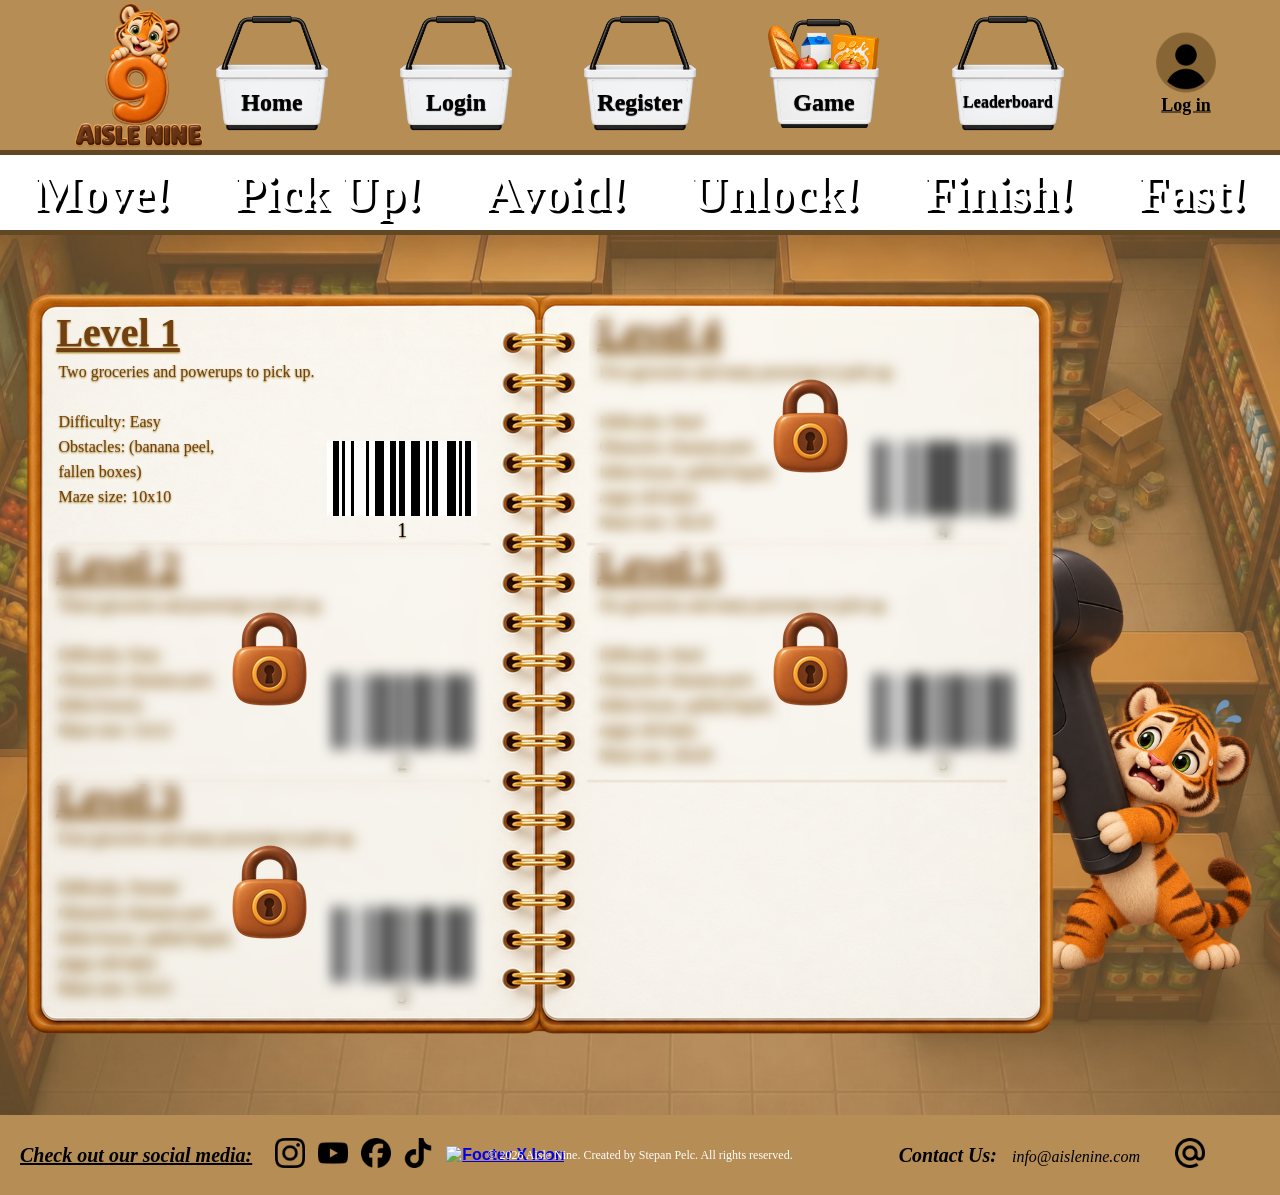
==== commit a4e48b6c: "28/10/2026" ====
--- a/CW/html/pages/game.html
+++ b/CW/html/pages/game.html
@@ -8,7 +8,8 @@
         <title>Game Page</title>
         <link rel="stylesheet" href="../../CSS/styles.css">
 
-        <script src="../../javascript/level_select.js" defer></script>
+        <script src="../../javascript/sessionStorage.js" defer></script>
+        <script src="../../javascript/levelSelect.js" defer></script>
         <script src="../../javascript/levels.js" defer></script>
         <script src="../../javascript/game.js" defer></script>
     </head>
@@ -21,35 +22,40 @@
             </div>
             <nav>
                 <div class="page">
-                    <a class="page_style" href="../index.html">
-                        <img class="page_icon" src="../../assets/page_buttons/button_background.png" alt="Home Icon">
-                        <span class="page_button_text">Home</span>
+                    <a class="pageStyle" href="../index.html">
+                        <img class="pageIcon" src="../../assets/page_buttons/button_background.png" alt="Home Icon">
+                        <span class="pageButtonText">Home</span>
                     </a>
                 
                 </div>
                 <div class="page">
-                    <a class="page_style" href="login.html">
-                        <img class="page_icon" src="../../assets/page_buttons/button_background.png" alt="Login Icon">
-                        <span class="page_button_text">Login</span>
-                    </a>
-                </div>
-                <div class="page">
-                    <a class="page_style" href="register.html">
-                        <img class="page_icon" src="../../assets/page_buttons/button_background.png" alt="Register Icon">
-                        <span class="page_button_text">Register</span>
-                    </a>
-                </div>
-                <div class="current_page">
-                    <a id="current_page_style" href="game.html">
-                        <img class="page_icon" src="../../assets/page_buttons/current_button_background.png" alt="Game Icon">
-                        <span class="page_button_text">Game</span>
+                    <a class="pageStyle" href="login.html">
+                        <img class="pageIcon" src="../../assets/page_buttons/button_background.png" alt="Login Icon">
+                        <span class="pageButtonText">Login</span>
+                    </a>
+                </div>
+                <div class="page">
+                    <a class="pageStyle" href="register.html">
+                        <img class="pageIcon" src="../../assets/page_buttons/button_background.png" alt="Register Icon">
+                        <span class="pageButtonText">Register</span>
+                    </a>
+                </div>
+                <div class="currentPage">
+                    <a id="currentPageStyle" href="game.html">
+                        <img class="pageIcon" src="../../assets/page_buttons/current_button_background.png" alt="Game Icon">
+                        <span class="pageButtonText">Game</span>
                     </a>
                 </div>
                 <div class="page">
                     <a class="page" href="leaderboard.html">
-                        <img class="page_icon" src="../../assets/page_buttons/button_background.png" alt="Leaderboard Icon">
-                        <span id="page_button_text_leaderboard">Leaderboard</span>
-                    </a>
+                        <img class="pageIcon" src="../../assets/page_buttons/button_background.png" alt="Leaderboard Icon">
+                        <span id="pageButtonTextLeaderboard">Leaderboard</span>
+                    </a>
+                </div>
+                <div id="userIcon">
+                    <img id="userIconImage" src="../../assets/user_icon.png" alt="User Icon">
+                    <a id="usernameIcon" href="login.html">Log in</a>
+                    <button hidden id="usernameIconLogged" onclick="logoutUser()"></button>
                 </div>
             </nav>
         </header>
@@ -58,17 +64,17 @@
         </div>
 
         <div id="belt">
-            <video id="belt_video" autoplay muted loop playsinline aria-hidden="true">
+            <video id="beltVideo" autoplay muted loop playsinline aria-hidden="true">
                 <source src="../../assets/belt_loop_slow_brown.mp4" type="video/mp4">
             </video>
 
-            <div class="belt_text">
-                <span class="belt_text_blur">Move!</span>
-                <span class="belt_text_blur">Pick Up!</span>
-                <span class="belt_text_blur">Avoid!</span>
-                <span class="belt_text_blur">Unlock!</span>
-                <span class="belt_text_blur">Finish!</span>
-                <span class="belt_text_blur">Fast!</span>
+            <div class="beltText">
+                <span class="beltTextBlur">Move!</span>
+                <span class="beltTextBlur">Pick Up!</span>
+                <span class="beltTextBlur">Avoid!</span>
+                <span class="beltTextBlur">Unlock!</span>
+                <span class="beltTextBlur">Finish!</span>
+                <span class="beltTextBlur">Fast!</span>
             </div>
         </div>
 
@@ -80,31 +86,56 @@
             <div id="levelSelect"> 
                 <img id="levelSelectCharacter" src="../../assets/characters/game_level_select_character.png" alt="Level Select Frame">
 
-                <img id="levelSelectNotepad" src="../../assets/game/level_select/game_notepad.png" alt="Level Select Notepad">
-
-                <button id="buttonLevel1" class="level" data-level="1">
-                    <img id="barCodeLevel1" src="../../assets/game/level_select/barcode_level_1.png" alt="Level 1 Bar Code">
-                    <span id="textLevel1">1</span>
-                </button>
-
-                <button id="buttonLevel5" class="level" data-level="5">
-                    <img id="barCodeLevel5" src="../../assets/game/level_select/barcode_level_5.png" alt="Level 5 Bar Code">
-                    <span id="textLevel5">5</span>
-                </button>
-
-
-                <button id="buttonLevel2" class="level" data-level="2">
-                    <img id="barCodeLevel2" src="../../assets/game/level_select/barcode_level_1.png" alt="Level 1 Bar Code">
-                    <span id="textLevel5">2</span>
-                </button>
-                <button id="buttonLevel3" class="level" data-level="3">
-                    <img id="barCodeLevel3" src="../../assets/game/level_select/barcode_level_1.png" alt="Level 1 Bar Code">
-                    <span id="textLevel5">3</span>
-                </button>
-                <button id="buttonLevel4" class="level" data-level="4">
-                    <img id="barCodeLevel4" src="../../assets/game/level_select/barcode_level_1.png" alt="Level 1 Bar Code">
-                    <span id="textLevel5">4</span>
-                </button>
+                <div id="levelSelectNotepad">
+                    <img id="levelSelectNotepadImage" src="../../assets/game/level_select/game_notepad.png" alt="Level Select Notepad">
+
+                    <div id="levels">
+                        <div class="levels">
+                            <h class="levelsHeader">Level 1</h>
+                            <p class="levelsDescription">Two groceries and powerups to pick up. <br><br>Difficulty: Easy<br>Obstacles: (banana peel,<br>fallen boxes)<br>Maze size: 10x10<br></p>
+                            <button class="buttonLevels" data-level="1">
+                                <img class="barCodeLevels" src="../../assets/game/level_select/barcode_level1.png" alt="Level 1 Bar Code">
+                                <span class="textLevels">1</span>
+                            </button>
+                        </div>
+                        <div class="levels">
+                            <h class="levelsHeader">Level 2</h>
+                            <p class="levelsDescription">Three groceries and powerups to pick up. <br><br>Difficulty: Easy<br>Obstacles: (banana peel,<br>fallen boxes)<br>Maze size: 12x12<br></p>
+                            <button class="buttonLevels" class="level" data-level="2">
+                                <img class="barCodeLevels" src="../../assets/game/level_select/barcode_level2.png" alt="Level 2 Bar Code">
+                                <span class="textLevels">2</span>
+                            </button>
+                            <img id="level2Lock" src="../../assets/game/level_select/lock.png">
+                        </div>
+                        <div class="levels">
+                            <h class="levelsHeader">Level 3</h>
+                            <p class="levelsDescription">Four groceries and many powerups to pick up. <br><br>Difficulty: Normal<br>Obstacles: (banana peel,<br>fallen boxes, spilled liquid,<br>angry old lady)<br>Maze size: 15x15<br></p>
+                            <button class="buttonLevels" data-level="3">
+                                <img class="barCodeLevels" src="../../assets/game/level_select/barcode_level3.png" alt="Level 3 Bar Code">
+                                <span class="textLevels">3</span>
+                            </button>
+                            <img id="level3Lock" src="../../assets/game/level_select/lock.png">
+                        </div>
+                        <div class="levels">
+                            <h class="levelsHeader">Level 4</h>
+                            <p class="levelsDescription">Five groceries and many powerups to pick up. <br><br>Difficulty: Hard<br>Obstacles: (banana peel,<br>fallen boxes, spilled liquid,<br>angry old lady)<br>Maze size: 18x18<br></p>
+                            <button class="buttonLevels" data-level="4">
+                                <img class="barCodeLevels" src="../../assets/game/level_select/barcode_level4.png" alt="Level 4 Bar Code">
+                                <span class="textLevels">4</span>
+                            </button>
+                            <img id="level4Lock" src="../../assets/game/level_select/lock.png">
+                        </div>
+                        <div class="levels">
+                            <h class="levelsHeader">Level 5</h>
+                            <p class="levelsDescription">Six groceries and many powerups to pick up. <br><br>Difficulty: Hard<br>Obstacles: (banana peel,<br>fallen boxes, spilled liquid,<br>angry old lady)<br>Maze size: 20x20<br></p>
+                            <button class="buttonLevels" data-level="5">
+                                <img class="barCodeLevels" src="../../assets/game/level_select/barcode_level5.png" alt="Level 5 Bar Code">
+                                <span class="textLevels">5</span>
+                            </button>
+                            <img id="level5Lock" src="../../assets/game/level_select/lock.png">
+                        </div>
+                    </div>
+                </div>
 
                 
             </div>
@@ -136,6 +167,16 @@
                     <p id="inventoryItems"></p>
                 </div>
 
+                <div hidden id="levelFinished">
+                    <img id="levelFinishedImage" src="../../assets/game/finished_level.png" alt="Finished Level">
+                    <h1 id="levelFinishedHeader">LEVEL COMPLETED!</h1>
+                    <div id="levelFinishedContent">
+                        <p id="levelFinishedText">Your Time: <span id="finalTime"></span><br>Your Score: <span id="finalScore"></span></p>
+                    </div>
+                    <button id="levelFinishedContinueButton" onclick="continueBackToLevelSelect()">
+                        <img id="levelFinishedContinueImage" src="../../assets/game/continue_button.png" alt="Continue Button">
+                    </button>
+                </div>
             </div>
         </div> 
         
--- a/CW/CSS/styles.css
+++ b/CW/CSS/styles.css
@@ -45,6 +45,22 @@
     text-shadow: 0px 1px 2px #997404;
 }
 
+input[type="email"] {
+    width: 230px;
+    height: 50px;
+    
+    background-color: #fee5d1;
+    border: 2px solid #713F12;
+    border-radius: 25px;
+
+    padding-left: 3%;
+    font-family: 'Comic Sans MS', cursive;
+    font-size: 18px;
+    color: #713F12;
+    text-shadow: 0px 2px 3px #713F12;
+    text-shadow: 0px 1px 2px #997404;
+}
+
 input[type="date"] {
     width: 160px;
     height: 50px;
@@ -85,7 +101,6 @@
     height: 20px;
 
     accent-color: #713F12;
-    background-color: #fee5d1;
     border: 4px solid #713F12;
     border-radius: 8px;
 }
@@ -121,23 +136,23 @@
 }
 
 div.page, 
-div.current_page {
+div.currentPage {
     position: relative;
     transition: transform 0.2s ease;
 }
 
 div.page:hover,
-div.current_page:hover {
+div.currentPage:hover {
     transform: scale(1.2);
 }
 
 div.page:active,
-div.current_page:active {
+div.currentPage:active {
     transform: scale(0.88)
 }
 
 div.page::before,
-div.current_page::before {
+div.currentPage::before {
     content: '';
     position: absolute;
     top: 0;
@@ -156,21 +171,21 @@
     background-image: url(../assets/page_buttons/button_tiger_background.png);
 }
 
-div.current_page::before {
+div.currentPage::before {
     background-image: url(../assets/page_buttons/current_button_tiger_background.png)
 }
 
 div.page:hover::before,
-div.current_page:hover::before {
+div.currentPage:hover::before {
     opacity: 1;
 }
 
-div.page:hover .page_icon,
-div.current_page:hover .page_icon {
+div.page:hover .pageIcon,
+div.currentPage:hover .pageIcon {
     opacity: 0;
 }
 
-.page_icon {
+.pageIcon {
     width: 120px;
     height: 120px;
     position: flex;
@@ -179,7 +194,7 @@
 }
 
 
-.page_button_text {
+.pageButtonText {
     position: absolute;
     top: -100%;
     left: 50%;
@@ -192,7 +207,7 @@
     text-shadow: 0px 1px 1px #000000;
 }
 
-#page_button_text_leaderboard {
+#pageButtonTextLeaderboard {
     position: absolute;
     top: -100%;
     left: 50%;
@@ -205,6 +220,48 @@
     text-shadow: 0px 1px 1px #000000;
 }
 
+#userIcon {
+    position: absolute;
+    top: 50%;
+    right: 5%;
+    transform: translateY(-50%);
+    display: flex;
+    flex-direction: column;
+    align-items: center;
+    text-align: center;
+}
+
+#userIconImage {
+    width: 60px;
+}
+
+#usernameIcon {
+    padding: 2px;
+    border: 0px;
+    margin: 0px;
+
+    font-family: 'Times New Roman', sans-serif;
+    font-size: 18px;
+    font-weight: 800;
+    color: #000000;
+    text-decoration: underline;
+}
+
+#usernameIconLogged {
+    background: transparent;
+    cursor: pointer;
+
+    padding: 2px;
+    border: 0px;
+    margin: 0px;
+
+    font-family: 'Times New Roman', sans-serif;
+    font-size: 18px;
+    font-weight: 800;
+    color: #000000;
+    text-decoration: underline;
+}
+
 #belt {
     position: relative;
     isolation: isolate;
@@ -216,7 +273,7 @@
     align-items: center;
 }
 
-#belt_video {
+#beltVideo {
     position: absolute;
     top: 0;
     left: 0;
@@ -226,7 +283,7 @@
     z-index: -1;
 }
 
-.belt_text {
+.beltText {
     width: 100%;
     display: flex;
     position: relative;
@@ -241,7 +298,7 @@
     gap: 5%;
 }
 
-.belt_text_blur {
+.beltTextBlur {
     margin: 0;
     padding: 0;
     border: none;
@@ -289,19 +346,18 @@
 }
 
 #homeInstructions {
-    width: 500px;
-    height: 500px;
-    position: absolute;
-    top: 20%;
-    left: 15%;
+    position: absolute;
+    top: 12%;
+    left: 2%;
+    height: 750px;
 }
 
 #homeCharacter {
     width: auto;
     height: auto;
     position: absolute;
-    top: 30%;
-    right: 15%;
+    top: 35%;
+    right: 5%;
     backdrop-filter: blur(1px)
 }
 
@@ -591,11 +647,93 @@
     text-align: center;
 }
 
+#leaderboard {
+    position: flex;
+
+    font-family: 'Comic Sans MS', cursive;
+    color: #713F12;
+    text-shadow: 0px 2px 3px #713F12;
+    text-shadow: 0px 1px 2px #997404;
+}
+
 #leaderboardBackground {
     position: absolute;
     top: 10%;
-    left: 20%;
-}
+    left: 10%;
+    height: 800px;
+}
+
+#leaderboardTable {
+    position: absolute;
+    top: 23%;
+    left: 26%;
+    table-layout: fixed;
+    border-collapse: collapse;
+}
+
+
+#leaderboardTable td {
+    padding: 10px 28px;
+    border-bottom: rgb(126, 76, 32, 0.1) solid;
+}
+
+#leaderboardTable th {
+    padding: 20px 30px
+}
+
+
+#leaderboardHeader {
+    font-size: 20px;
+    font-weight: 1000;
+    border-bottom: rgb(126, 76, 32, 0.8) solid;
+}
+
+#tableBody {
+    font-size: 18px;
+    font-weight: 400;
+}
+
+
+#notLoggedInLeaderboard {
+    position: absolute;
+    top: 25%;
+    left: 26%;
+    width: 650px;
+    height: 600px;
+
+    justify-content: center;
+    text-align: center;
+
+    background-color: rgba(75, 57, 2, 0.2);
+    border-radius: 30px;
+    backdrop-filter: blur(5px);
+}
+
+#notLoggedInLeaderboardContent {
+    position: absolute;
+    top: 10%;
+    
+    font-family: 'Comic Sans MS', cursive;
+    font-size: 50px;
+    font-weight: 800;
+    color: #713F12;
+    text-shadow: 0px 4px 2px #ffffff;
+}
+
+#leaderboardLoginReference {
+    position: absolute;
+    top: 50%;
+    left: 35%;
+
+    font-family: 'Comic Sans MS', cursive;
+    font-size: 40px;
+    font-weight: 600;
+    color: #713F12;
+    text-shadow: 0px 2px 2px #ffffff;
+    text-decoration: underline;
+}
+
+
 
 
 
@@ -675,114 +813,118 @@
 
 #levelSelectNotepad {
     position: absolute;
-    top: 3%;
-    left: 1%;
+    top: 50%;
+    left: 0px;
+    transform: translateY(-50%);
 }
 
 
 #levelSelect {
-    position: flex;
-
-}
-
-.level {
-    position: absolute;
+    position: absolute;
+    top: 5%;
+    left: 2%;
+    width: 98%;
+    height: 88%;
+}
+
+#levels {
+    position: absolute;
+    top: 2%;
+    left: 3%;
+    width: 94%;
+    height: 94%;
+
+    display: grid;
+    grid-template-columns: repeat(2, 1fr);
+    grid-template-rows: repeat(3, 1fr);
+    column-gap: 12%;
+    row-gap: 0px;
+    grid-auto-flow: column;
+}
+
+/*   <-- LEVEL 1 -->   */
+
+.levels {
+    position: relative;
+}
+
+.levelsHeader {
+    position: relative;
+    display: flex;
+    text-align: left;
+    padding: 0px;
+    border: 0px;
+    margin-bottom: 3px;
+
+    font-family: 'Comic Sans MS', cursive;
+    font-size: 40px;
+    font-weight: 600;
+    color: #713F12;
+    text-shadow: 0px 2px 3px #713F12;
+    text-shadow: 0px 1px 2px #997404;
+    text-decoration: underline;
+}
+
+.levelsDescription {
+    position: relative;
+    display: flex;
+    text-align: left;
+    padding: 0px;
+    border: 0px;
+    margin: 2px;
+    line-height: 25px;
+
+    font-family: 'Comic Sans MS', cursive;
+    font-size: 16px;
+    font-weight: 400;
+    color: #713F12;
+    text-shadow: 0px 2px 3px #713F12;
+    text-shadow: 0px 1px 2px #997404;
+}
+
+.buttonLevels {
+    position: absolute;
+    bottom: 0px;
+    right: 1%;
+    padding: 0px;
+    border: 0px;
+    margin: 0px;
     width: 150px;
     background: none;
     border: none;
     cursor: pointer;
 }
 
-
-#buttonLevel1 {
-    top: 10%;
-    left: 7%;
-}
-
-#textLevel1 {
-    top: 55%;
-    left: 10%;
-}
-
-
-#barCodeLevel1 {
-    top: 45%;
-    left: 7%;
+.textLevels {
+    padding-bottom: 5px;
+    border: 0px;
+    margin: 0px;
+
+    font-family: 'Comic Sans MS', cursive;
+    font-size: 20px;
+    font-weight: 400;
+    color: #000000;
+    text-shadow: 0px 2px 3px #713F12;
+    text-shadow: 0px 1px 2px #997404;
+}
+
+.barCodeLevels {
     height: 75px;
-    width: 150px;
-}
-
-#buttonLevel2 {
-    top: 20%;
-    left: 7%;
-}
-
-#textLevel2 {
-    top: 55%;
-    left: 10%;
-}
-
-
-#barCodeLevel2 {
-    top: 45%;
-    left: 7%;
-    height: 75px;
-    width: 150px;
-}
-
-#buttonLevel3 {
-    top: 30%;
-    left: 7%;
-}
-
-#textLevel3 {
-    top: 55%;
-    left: 10%;
-}
-
-
-#barCodeLevel3 {
-    top: 45%;
-    left: 7%;
-    height: 75px;
-    width: 150px;
-}
-
-#buttonLevel4 {
-    top: 50%;
-    left: 7%;
-}
-
-#textLevel4 {
-    top: 55%;
-    left: 10%;
-}
-
-
-#barCodeLevel4 {
-    top: 45%;
-    left: 7%;
-    height: 75px;
-    width: 150px;
-}
-
-
-#buttonLevel5 {
-    top: 70%;
-    left: 7%;
-}
-
-#textLevel5 {
-    top: 75%;
-    left: 10%;
-}
-
-
-#barCodeLevel5 {
-    top: 75%;
-    left: 7%;
-    height: 75px;
-    width: 150px;
+}
+
+#level2Lock,
+#level3Lock,
+#level4Lock,
+#level5Lock {
+    position: absolute;
+    top: -1%;
+    left: -2%;
+    width: 104%;
+    height: 102%;
+    border-radius: 20px;
+    object-fit: none;
+    object-position: center;
+    backdrop-filter: blur(7px);
 }
 
 
@@ -905,13 +1047,13 @@
 
 #currentListedGroceries {
     position: absolute;
-    top: 7.5%;
+    top: 9%;
     left: 32%;
     text-align: left;
     line-height: 70px;
 
     font-family: 'Comic Sans MS', cursive;
-    font-size: 46px;
+    font-size: 40px;
     font-weight: 400;
     color: #7e4c20;
     text-shadow: 0px 2px 3px #713F12;
@@ -937,4 +1079,84 @@
     width: 40px;
     height: 40px;
     transform: translateY(-50%);
+}
+
+
+#levelFinished {
+    position: absolute;
+    top: 0px;
+    left: 0px;
+    width: 100%;
+    height: 100%;
+    display: flex;
+    align-items: center;
+    text-align: center;
+    backdrop-filter: blur(5px);
+    background-color: rgb(0, 0, 0, 0.2);
+}
+
+#levelFinishedImage {
+    position: absolute;
+    top: 50%;
+    left: 50%;
+    transform: translate(-50%, -50%);
+    width: 900px;
+}
+
+#levelFinishedHeader {
+    position: absolute;
+    top: 15%;
+    left: 50%;
+    transform: translateX(-50%);
+
+    font-family: 'Comic Sans MS', cursive;
+    font-size: 60px;
+    font-weight: 800;
+    color: #7e4c20;
+    text-shadow: 0px 2px 2px #000000;
+    text-decoration: wavy;
+}
+
+#levelFinishedContent {
+    position: absolute;
+    top: 25%;
+    left: 50%;
+    transform: translateX(-50%);
+
+    line-height: 3;
+    text-align: left;
+
+    font-family: 'Comic Sans MS', cursive;
+    font-size: 40px;
+    font-weight: 200;
+    color: #9b612e;
+    text-shadow: 0px 2px 2px #000000;
+}
+
+#finalTime,
+#finalScore {
+    padding-left: 150px;
+    font-family: 'Comic Sans MS', cursive;
+    font-size: 50px;
+    font-weight: 600;
+    color: #9b612e;
+    text-shadow: 0px 2px 2px #000000;
+}
+
+#levelFinishedContinueButton {
+    position: absolute;
+    top: 65%;
+    left: 50%;
+    transform: translateX(-50%);
+
+    background: none;
+    padding: 0;
+    border: 0;
+    margin: 0;
+    cursor: pointer;
+}
+
+#levelFinishedContinueImage {
+    display: block;
+    width: 350px;
 }
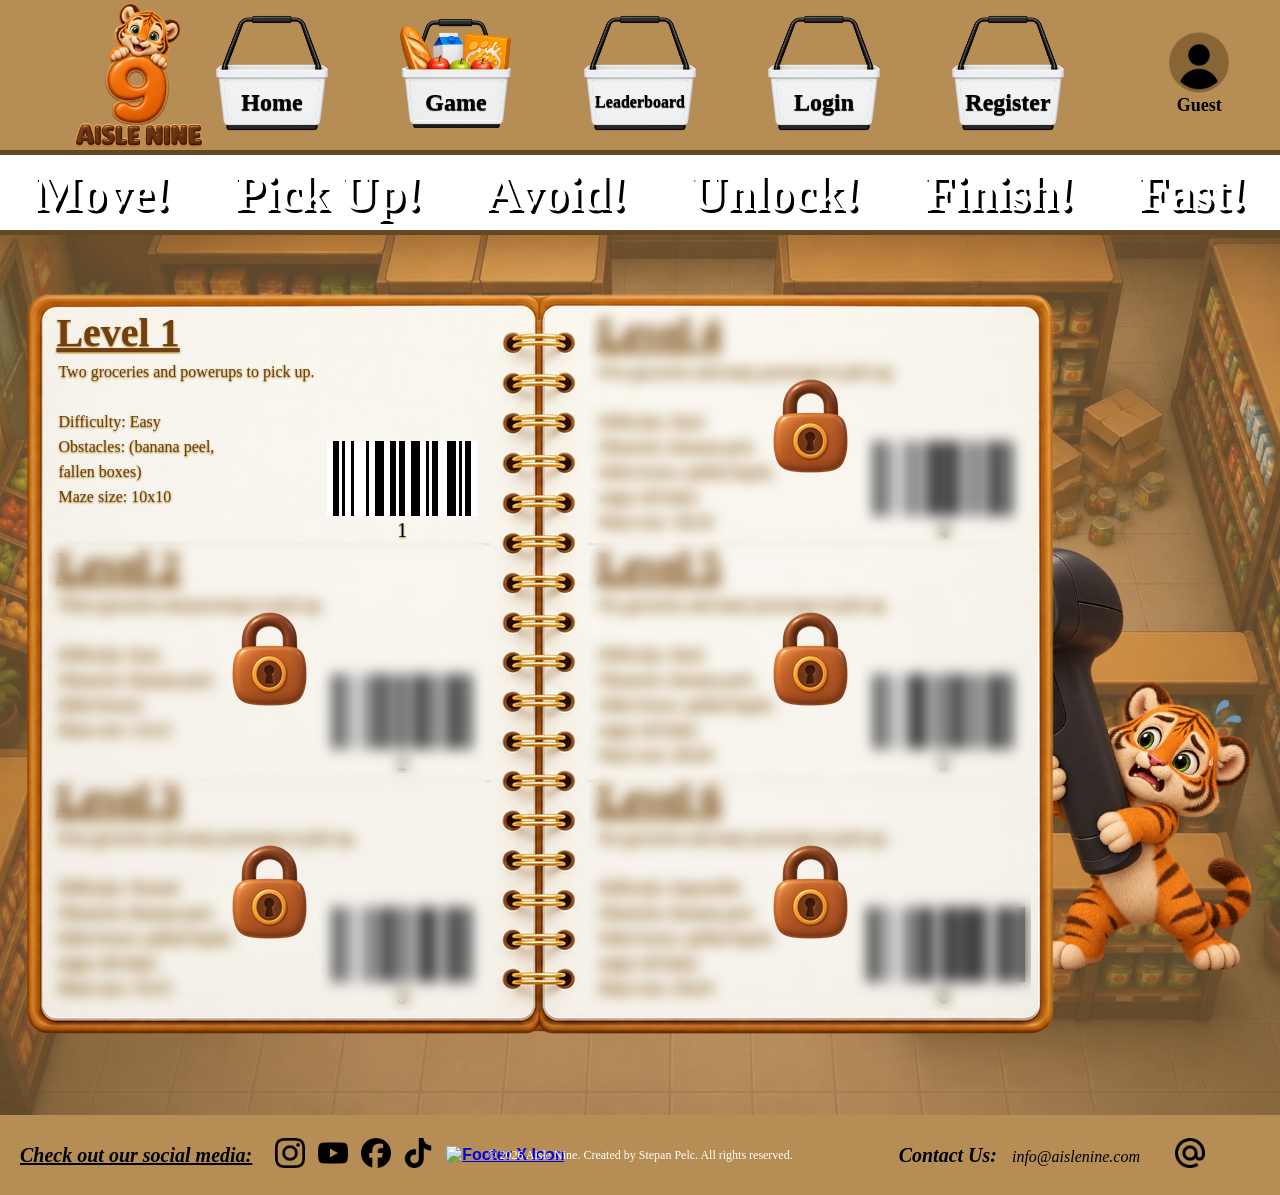
==== commit af436f87: "31/10/2026" ====
--- a/CW/html/pages/game.html
+++ b/CW/html/pages/game.html
@@ -8,10 +8,14 @@
         <title>Game Page</title>
         <link rel="stylesheet" href="../../CSS/styles.css">
 
-        <script src="../../javascript/sessionStorage.js" defer></script>
-        <script src="../../javascript/levelSelect.js" defer></script>
-        <script src="../../javascript/levels.js" defer></script>
-        <script src="../../javascript/game.js" defer></script>
+        <script type="module" src="../../javascript/sessionStorage.js"></script>
+        <script type="module" src="../../javascript/character.js"></script>
+        <script type="module" src="../../javascript/levelSelect.js"></script>
+        <script>
+            if (sessionStorage.getItem("loggedInUser") !== null) {
+                document.documentElement.classList.add("loggedIn");
+            }
+        </script>
     </head>
 
     <body>
@@ -28,18 +32,6 @@
                     </a>
                 
                 </div>
-                <div class="page">
-                    <a class="pageStyle" href="login.html">
-                        <img class="pageIcon" src="../../assets/page_buttons/button_background.png" alt="Login Icon">
-                        <span class="pageButtonText">Login</span>
-                    </a>
-                </div>
-                <div class="page">
-                    <a class="pageStyle" href="register.html">
-                        <img class="pageIcon" src="../../assets/page_buttons/button_background.png" alt="Register Icon">
-                        <span class="pageButtonText">Register</span>
-                    </a>
-                </div>
                 <div class="currentPage">
                     <a id="currentPageStyle" href="game.html">
                         <img class="pageIcon" src="../../assets/page_buttons/current_button_background.png" alt="Game Icon">
@@ -52,12 +44,58 @@
                         <span id="pageButtonTextLeaderboard">Leaderboard</span>
                     </a>
                 </div>
-                <div id="userIcon">
+                <div class="page" id="navLogin">
+                    <a id="pageStyle" href="login.html">
+                        <img class="pageIcon" src="../../assets/page_buttons/button_background.png" alt="Login Icon">
+                        <span class="pageButtonText">Login</span>
+                    </a>
+                </div>
+                <div class="page" id="navRegister">
+                    <a class="page" href="register.html">
+                        <img class="pageIcon" src="../../assets/page_buttons/button_background.png" alt="Register Icon">
+                        <span class="pageButtonText">Register</span>
+                    </a>
+                </div>
+                <div hidden id="userDetails">
+                    <p id="loggedUser"></p>
+                    <p id="loggedUserStats"></p>
+                    <button id="characterButton">Character</button>
+                    <button id="logoutUser">Log out</button>
+                </div>
+                <button id="userIcon">
                     <img id="userIconImage" src="../../assets/user_icon.png" alt="User Icon">
-                    <a id="usernameIcon" href="login.html">Log in</a>
-                    <button hidden id="usernameIconLogged" onclick="logoutUser()"></button>
-                </div>
+                    <span id="userIconText">Guest</span>
+                </button>
+                <p hidden id="notLoggedInText">Please log in.</p>
             </nav>
+            <div hidden id="characterSelect">
+                <h1 id="characterHeading">Choose your character</h1>
+                <div id="characterList">
+                    <button class="character" data-character="default">
+                        <img class ="tigerImage" src="../../assets/characters/tiger_default.png" alt="Default Character">
+                        <span class="characterName">Default</span>
+                    </button>
+                    <button class="character" data-character="snow">
+                        <img class ="tigerImage" src="../../assets/characters/tiger_snow.png" alt="Snow Character">
+                        <span class="characterName">Snow</span>
+                    </button>
+                    <button class="character" data-character="pink">
+                        <img class ="tigerImage" src="../../assets/characters/tiger_pink.png" alt="Pink Character">
+                        <span class="characterName">Pink</span>
+                    </button>
+                    <button class="character" data-character="zombie">
+                        <img class ="tigerImage" src="../../assets/characters/tiger_zombie.png" alt="Zombie Character">
+                        <span class="characterName">Zombie</span>
+                    </button>
+                    <button class="character" data-character="insane">
+                        <img class ="tigerImage" src="../../assets/characters/tiger_insane.png" alt="Insane Character">
+                        <span class="characterName">Insane</span>
+                    </button>
+                </div>
+                <button id="characterSelectExit">
+                    <img id="characterSelectExitImage" src="../../assets/game/back_to_level_select_button.png" alt="Character Select Exit">
+                </button>
+            </div>
         </header>
 
         <div id="divider">
@@ -134,6 +172,15 @@
                             </button>
                             <img id="level5Lock" src="../../assets/game/level_select/lock.png">
                         </div>
+                        <div class="levels">
+                            <h class="levelsHeader">Level 6</h>
+                            <p class="levelsDescription">Six groceries and many powerups to pick up. <br><br>Difficulty: Impossible<br>Obstacles: (banana peel,<br>fallen boxes, spilled liquid,<br>angry old lady)<br>Maze size: 24x24<br></p>
+                            <button class="buttonLevels" data-level="6">
+                                <img class="barCodeLevels" src="../../assets/game/level_select/barcode_level6.png" alt="Level 6 Bar Code">
+                                <span class="textLevels">6</span>
+                            </button>
+                            <img id="level6Lock" src="../../assets/game/level_select/lock.png">
+                        </div>
                     </div>
                 </div>
 
@@ -173,7 +220,7 @@
                     <div id="levelFinishedContent">
                         <p id="levelFinishedText">Your Time: <span id="finalTime"></span><br>Your Score: <span id="finalScore"></span></p>
                     </div>
-                    <button id="levelFinishedContinueButton" onclick="continueBackToLevelSelect()">
+                    <button id="levelFinishedContinueButton">
                         <img id="levelFinishedContinueImage" src="../../assets/game/continue_button.png" alt="Continue Button">
                     </button>
                 </div>
--- a/CW/CSS/styles.css
+++ b/CW/CSS/styles.css
@@ -1,4 +1,42 @@
-/*   <-- Tag Styles -->   */
+body {
+    margin: 0;
+}
+
+[hidden] {
+    display: none !important;
+}
+
+/*   <-- Header -->   */
+
+header {
+    position: relative;
+}
+
+#logo {
+    position: absolute;
+    top: 50%;
+    left: 5%;
+    width: 150px;
+    height: 150px;
+    transform: translateY(-50%);
+    align-items: center;
+}
+
+/* Nav */
+
+nav {
+    display: flex;
+    justify-content: center;
+    align-items: center;
+    width: 100%;
+    height: 150px;
+    gap: 5%;
+    
+    background-color: #b58d55;
+    background-size: cover;
+    background-position: center;
+    background-repeat: no-repeat;
+}
 
 a {
     font-family: Arial, sans-serif;
@@ -8,24 +46,440 @@
     position: relative;
 }
 
-header {
-    position: relative;
-}
-
-#logo {
-    position: absolute;
-    align-items: center;
-    width: 150px;
-    height: 150px;
+/* Nav buttons */
+
+div.page, 
+div.currentPage {
+    position: relative;
+    transition: transform 0.2s ease;
+}
+
+div.page:hover,
+div.currentPage:hover {
+    transform: scale(1.2);
+}
+
+div.page:active,
+div.currentPage:active {
+    transform: scale(0.88)
+}
+
+div.page::before,
+div.currentPage::before {
+    content: "";
+    position: absolute;
+    top: 0;
+    left: 0;
+    width: 120px;
+    height: 120px;
+
+    background-repeat: no-repeat;
+    background-size: contain;
+    background-position: center;
+    opacity: 0;
+    pointer-events: none;
+    transition: opacity 0.15s ease; 
+}
+
+div.page::before {
+    background-image: url(../assets/page_buttons/button_tiger_background.png);
+}
+
+div.currentPage::before {
+    background-image: url(../assets/page_buttons/current_button_tiger_background.png)
+}
+
+div.page:hover::before,
+div.currentPage:hover::before {
+    opacity: 1;
+}
+
+div.page:hover .pageIcon,
+div.currentPage:hover .pageIcon {
+    opacity: 0;
+}
+
+.pageIcon {
+    width: 120px;
+    height: 120px;
+    position: flex;
+    align-items: center;
+    transition: opacity 0.15s ease;
+}
+
+
+.pageButtonText {
+    position: absolute;
+    top: -100%;
+    left: 50%;
+    transform: translate(-50%, -50%);
+
+    text-align: center;
+    font-family: 'Times New Roman', Times, serif, sans-serif;
+    font-size: 24px;
+    font-weight: 600;
+    color: #000000;
+    text-shadow: 0px 1px 1px #000000;
+}
+
+#pageButtonTextLeaderboard {
+    position: absolute;
+    top: -100%;
+    left: 50%;
+    transform: translate(-50%, -50%);
+
+    text-align: center;
+    font-family: 'Times New Roman', Times, serif, sans-serif;
+    font-size: 16px;
+    font-weight: 600;
+    color: #000000;
+    text-shadow: 0px 1px 1px #000000;
+}
+
+
+/* <-- User details -->*/
+
+
+/* User icon */ 
+
+#userIcon {
+    position: absolute;
     top: 50%;
+    right: 3.5%;
+    transform: translateY(-50%);
+
+    background: none;
+    border: none;
+    content: none;
+    cursor: pointer;
+    display: flex;
+    flex-direction: column;
+    align-items: center;
+    text-align: center;
+}
+
+#userIconImage {
+    width: 60px;
+}
+
+#userIconText {
+    padding: 2px;
+    border: 0px;
+    margin: 0px;
+
+    font-family: 'Times New Roman', sans-serif;
+    font-size: 18px;
+    font-weight: 800;
+    color: #000000;
+}
+
+#notLoggedInText {
+    position: absolute;
+    top: 5%;
+    right: 2%;
+    transform: rotate(30deg);
+
+    font-family: 'Times New Roman', sans-serif;
+    font-size: 14px;
+    font-weight: 800;
+    color: #000000;
+    text-shadow: 0px 0.5px 0.5px #be1616;
+}
+
+/* User card */
+
+#userDetails {
+    position: absolute;
+    top: 50%;
+    right: 2%;
+    transform: translateY(-50%);
+    width: 350px;
+    height: 120px;
+
+    background-color: #a86e33;
+    border-radius: 20px;
+    box-shadow: 4px 4px 4px #000000;
+}
+
+#loggedUser {
+    position: absolute;
+    top: 3%;
     left: 5%;
-    transform: translateY(-50%)
-}
-
-
-body {
+
+    padding: 5px;
+    border: 0px;
+    margin: 0px;
+
+    font-family: 'Times New Roman', sans-serif;
+    font-size: 30px;
+    font-weight: 800;
+    color: #000000;
+    text-shadow: 0px 1px 1px #b1aeae;
+}
+
+#loggedUserStats {
+    position: absolute;
+    top: 35%;
+    left: 5%;
+
+    padding: 5px;
+    border: 0px;
+    margin: 0px;
+    line-height: 35px;
+    word-spacing: 30px;
+
+    font-family: 'Times New Roman', sans-serif;
+    font-size: 24px;
+    font-weight: 500;
+    color: #000000;
+    text-shadow: 0px 0.5px 1px #b1aeae;
+}
+
+#logoutUser {
+    position: absolute;
+    top: 68%;
+    left: 70%;
+
+    background: none;
+    border: none;
+    cursor: pointer;
+
+    font-family: 'Times New Roman', sans-serif;
+    font-size: 24px;
+    font-weight: 800;
+    color: #000000;
+    text-decoration: underline;
+    text-shadow: 0px 0.5px 1px #b1aeae;
+}
+
+#characterButton {
+    position: absolute;
+    top: 5%;
+    right: 30%;
+
+    background-color: #ba7539;
+    border: solid 1px;
+    cursor: pointer;
+
+    font-family: 'Times New Roman', sans-serif;
+    font-size: 18px;
+    font-weight: 800;
+    color: #000000;
+    box-shadow: 2px 2px;
+}
+
+/* Character select */
+
+#characterSelect {
+    position: absolute;
+    top: 70%;
+    left: 50%;
+    transform: translateX(-50%);
+    width: 800px;
+    height: 300px;
+    z-index: 999;
+    
+    background-image: url("../assets/characters/notepad_character_select.png");
+    background-position: center;
+    background-repeat: no-repeat;
+    background-size: auto;
+}
+
+#characterHeading {
+    position: absolute;
+    top: 1%;
+    left: 50%;
+    transform: translateX(-50%);
+
+    font-family: 'Comic Sans MS', cursive;
+    font-size: 24px;
+    color: #713F12;
+    text-shadow: 0px 2px 3px #713F12;
+    text-shadow: 0px 1px 2px #997404;
+}
+
+#characterList {
+    position: absolute;
+    top: 30%;
+    left: 7%;
+
+    display: flex;
+    flex-wrap: wrap;
+    justify-content: center;
+    gap: 40px;
+}   
+
+.character {
+    display: flex;
+    flex-direction: column;
+
+    align-items: center;
+    gap: 8px;
+    padding: 0px;
+
+    background: none;
+    border: 2px solid transparent;
+    cursor: pointer;
+}
+
+.selectedCharacter {
+    display: flex;
+    flex-direction: column;
+
+    align-items: center;
+    gap: 8px;
+    padding: 0px;
+
+    background: none;
+    background-color: rgba(113, 63, 18, 0.15);
+    border: 1px solid transparent;
+    border-color: #713F12;
+    border-radius: 30px;
+    cursor: pointer;
+}
+
+.tigerImage {
+    height: 100px;
+}
+
+.characterName {
+    font-family: 'Comic Sans MS', cursive;
+    font-size: 18px;
+    font-weight: 100;
+    color: #713F12;
+    text-shadow: 0px 2px 3px #713F12;
+    text-shadow: 0px 1px 2px #997404;
+}
+
+#characterSelectExit {
+    position: absolute;
+    top: -5%;
+    right: -2%;
+    cursor: pointer;
+
+    background: none;
+    border: none;
+}
+
+#characterSelectExitImage {
+    width: 50px;
+}
+
+
+/*   <-- Belt divider -->   */
+
+
+#belt {
+    position: relative;
+    width: 100%;
+    height: 75px;
+
+    display: flex;
+    justify-content: center;
+    align-items: center;
+}
+
+#beltVideo {
+    position: absolute;
+    top: 0;
+    left: 0;
+    width: 100%;
+    height: 80px;
+
+    object-fit: cover;
+    z-index: -1;
+}
+
+.beltText {
+    width: 100%;
+    display: flex;
+    position: relative;
+
+    justify-content: center;
+    text-align: center;
+    gap: 5%;
+
+    font-family: Inter, sans-serif cursive;
+    font-size: 50px;
+    font-weight: 800;
+    color: #ffffff;
+    text-shadow: 2px 2px 2px #000000;
+    text-shadow: 3px 3px 0px #000000;
+}
+
+.beltTextBlur {
     margin: 0;
-}
+    padding: 0;
+    border: none;
+    backdrop-filter: blur(2px);
+}
+
+#divider {
+    width: 100%;
+    height: 5px;
+    background-color: #614723;
+}
+
+
+/*   <-- Main Content -->   */
+
+
+#mainContentTitle {
+    position: absolute;
+    top: 1%;
+    left: 2%;
+    margin-top: 10px;
+
+    font-family: Inter, sans-serif cursive;
+    font-size: 80px;
+    font-weight: 1000;
+    color: #ffffff;
+    text-shadow: 3px 3px 1px #000000;
+    text-shadow: 2px 2px 10px #000000;
+    backdrop-filter: blur(2px);
+}
+
+
+/*   <-- HOME PAGE -->   */
+
+
+#mainContentHome {
+    display: flex;
+    position: relative;
+    width: 100%;
+    height: 880px;
+
+    background-image: url('../assets/backgrounds/home_background.png');
+    background-size: cover;
+    background-position: center;
+    background-repeat: no-repeat;
+
+    flex-direction: column;
+    justify-content: center;
+    align-items: center;
+    text-align: center;
+}
+
+#homeInstructions {
+    position: absolute;
+    top: 12%;
+    left: 2%;
+    height: 750px;
+}
+
+#homeCharacter {
+    position: absolute;
+    top: 35%;
+    right: 5%;
+    width: auto;
+    height: auto;
+
+    backdrop-filter: blur(1px)
+}
+
+
+/*   <-- Inputs -->   */
+
 
 input[type="text"],
 input[type="password"],
@@ -115,267 +569,26 @@
     opacity: 0.4;
 }
 
-
-[hidden] {
-    display: none !important;
-}
-
-/*   <-- Nav Styles -->   */
-
-nav {
-    width: 100%;
-    height: 150px;
-    background-color: #b58d55;
-    background-size: cover;
-    background-position: center;
-    background-repeat: no-repeat;
-    display: flex;
-    justify-content: center;
-    align-items: center;
-    gap: 5%;
-}
-
-div.page, 
-div.currentPage {
-    position: relative;
-    transition: transform 0.2s ease;
-}
-
-div.page:hover,
-div.currentPage:hover {
-    transform: scale(1.2);
-}
-
-div.page:active,
-div.currentPage:active {
-    transform: scale(0.88)
-}
-
-div.page::before,
-div.currentPage::before {
-    content: '';
-    position: absolute;
-    top: 0;
-    left: 0;
-    width: 120px;
-    height: 120px;
-    background-repeat: no-repeat;
-    background-size: contain;
-    background-position: center;
-    opacity: 0;
-    pointer-events: none;
-    transition: opacity 0.15s ease; 
-}
-
-div.page::before {
-    background-image: url(../assets/page_buttons/button_tiger_background.png);
-}
-
-div.currentPage::before {
-    background-image: url(../assets/page_buttons/current_button_tiger_background.png)
-}
-
-div.page:hover::before,
-div.currentPage:hover::before {
-    opacity: 1;
-}
-
-div.page:hover .pageIcon,
-div.currentPage:hover .pageIcon {
-    opacity: 0;
-}
-
-.pageIcon {
-    width: 120px;
-    height: 120px;
-    position: flex;
-    align-items: center;
-    transition: opacity 0.15s ease;
-}
-
-
-.pageButtonText {
-    position: absolute;
-    top: -100%;
-    left: 50%;
-    transform: translate(-50%, -50%);
-    text-align: center;
-    font-family: 'Times New Roman', Times, serif, sans-serif;
-    font-size: 24px;
-    font-weight: 600;
-    color: #000000;
-    text-shadow: 0px 1px 1px #000000;
-}
-
-#pageButtonTextLeaderboard {
-    position: absolute;
-    top: -100%;
-    left: 50%;
-    transform: translate(-50%, -50%);
-    text-align: center;
-    font-family: 'Times New Roman', Times, serif, sans-serif;
-    font-size: 16px;
-    font-weight: 600;
-    color: #000000;
-    text-shadow: 0px 1px 1px #000000;
-}
-
-#userIcon {
-    position: absolute;
-    top: 50%;
-    right: 5%;
-    transform: translateY(-50%);
-    display: flex;
-    flex-direction: column;
-    align-items: center;
-    text-align: center;
-}
-
-#userIconImage {
-    width: 60px;
-}
-
-#usernameIcon {
-    padding: 2px;
-    border: 0px;
-    margin: 0px;
-
-    font-family: 'Times New Roman', sans-serif;
-    font-size: 18px;
-    font-weight: 800;
-    color: #000000;
-    text-decoration: underline;
-}
-
-#usernameIconLogged {
-    background: transparent;
-    cursor: pointer;
-
-    padding: 2px;
-    border: 0px;
-    margin: 0px;
-
-    font-family: 'Times New Roman', sans-serif;
-    font-size: 18px;
-    font-weight: 800;
-    color: #000000;
-    text-decoration: underline;
-}
-
-#belt {
-    position: relative;
-    isolation: isolate;
-    width: 100%;
-    height: 75px;
-    overflow: hidden;
-    display: flex;
-    justify-content: center;
-    align-items: center;
-}
-
-#beltVideo {
-    position: absolute;
-    top: 0;
-    left: 0;
-    width: 100%;
-    height: 80px;
-    object-fit: cover;
-    z-index: -1;
-}
-
-.beltText {
-    width: 100%;
-    display: flex;
-    position: relative;
-    justify-content: center;
-    text-align: center;
-    font-family: Inter, sans-serif cursive;
-    font-size: 50px;
-    font-weight: 800;
-    color: #ffffff;
-    text-shadow: 2px 2px 2px #000000;
-    text-shadow: 3px 3px 0px #000000;
-    gap: 5%;
-}
-
-.beltTextBlur {
-    margin: 0;
-    padding: 0;
-    border: none;
-    backdrop-filter: blur(2px);
-}
-
-#divider {
-    width: 100%;
-    height: 5px;
-    background-color: #614723;
-}
-
-/*   <-- Main Content Styles -->   */
-
-
-#mainContentTitle {
-    position: absolute;
-    top: 1%;
-    left: 2%;
-    margin-top: 10px;
-    font-family: Inter, sans-serif cursive;
-    font-size: 80px;
-    font-weight: 1000;
-    color: #ffffff;
-    text-shadow: 3px 3px 1px #000000;
-    text-shadow: 2px 2px 10px #000000;
-    backdrop-filter: blur(2px);
-}
-
-/*   <-- HOME PAGE -->   */
-
-#mainContentHome {
+.loggedIn #navLogin,
+.loggedIn #navRegister {
+    display: none;
+}
+
+
+/*   <-- LOGIN PAGE -->   */
+
+
+#mainContentLogin {
+    display: flex;
+    position: relative;
     width: 100%;
     height: 880px;
-    background-image: url('../assets/backgrounds/home_background.png');
-    background-size: cover;
-    background-position: center;
-    background-repeat: no-repeat;
-    display: flex;
-    position: relative;
-    flex-direction: column;
-    justify-content: center;
-    align-items: center;
-    text-align: center;
-}
-
-#homeInstructions {
-    position: absolute;
-    top: 12%;
-    left: 2%;
-    height: 750px;
-}
-
-#homeCharacter {
-    width: auto;
-    height: auto;
-    position: absolute;
-    top: 35%;
-    right: 5%;
-    backdrop-filter: blur(1px)
-}
-
-
-
-/*   <-- LOGIN PAGE -->   */
-
-
-
-#mainContentLogin {
-    width: 100%;
-    height: 880px;
+
     background-image: url('../assets/backgrounds/login_background.png');
     background-size: cover;
     background-position: center;
     background-repeat: no-repeat;
-    display: flex;
-    position: relative;
+
     flex-direction: column;
     justify-content: center;
     align-items: center;
@@ -395,6 +608,7 @@
     position: absolute;
     top: 24%;
     left:48%;
+
     font-family: 'Comic Sans MS', cursive;
     font-size: 65px;
     font-weight: 1000;
@@ -422,41 +636,44 @@
 }
 
 #loginButton {
+    position: absolute;
+    top: 79.5%;
+    left: 66.5%;
+    transform: rotate(11deg);
+
     background: none;
     border: none;
     cursor: pointer;
-    position: absolute;
-    top: 79.5%;
-    left: 66.5%;
-    transform: rotate(11deg);
+
     padding-left: 40px;
     padding-right: 20px;
     padding-top: 15px;
     padding-bottom: 20px;
-    text-decoration: underline;
 
     font-family: 'Comic Sans MS', cursive;
     font-size: 34px;
     font-weight: 600;
     color: #713F12;
+    text-decoration: underline;
     text-shadow: 0px 2px 3px #713F12;
     text-shadow: 0px 1px 2px #997404;
 }
 
 #loginButtonBackground {
+    position: absolute;
+    top: 75%;
+    left: 63%;
     width: auto;
     height: auto;
-    position: absolute;
-    top: 75%;
-    left: 63%;
 }
 
 #notRegisteredButton {
     position: absolute;
-    top: 85%;
+    top: 82%;
     left: 35%;
-    font-family: 'Comic Sans MS', cursive;
-    font-size: 14px;
+
+    font-family: 'Comic Sans MS', cursive;
+    font-size: 18px;
     font-weight: 300;
     color: #472609;
     text-shadow: 0px 2px 3px #713F12;
@@ -465,18 +682,19 @@
 
 
 /*   <-- REGISTER PAGE -->   */
-
 
 
 #mainContentRegister {
     width: 100%;
     height: 880px;
+    display: flex;
+    position: relative;
+
     background-image: url('../assets/backgrounds/register_background.png');
     background-size: cover;
     background-position: center;
     background-repeat: no-repeat;
-    display: flex;
-    position: relative;
+
     flex-direction: column;
     justify-content: center;
     align-items: center;
@@ -495,6 +713,7 @@
     position: absolute;
     top: 10%;
     left: 30%;
+
     font-family: 'Comic Sans MS', cursive;
     font-size: 40px;
     font-weight: 1000;
@@ -509,6 +728,7 @@
     left: 3%;
     display: grid;
     grid-template-columns: repeat(4, max-content);
+    column-gap: 20px;
 
     font-family: 'Comic Sans MS', cursive;
     font-size: 18px;
@@ -517,13 +737,13 @@
     text-shadow: 0px 1px 2px #997404;
     text-align: end;
     align-items: center;
-    column-gap: 20px;
 }
 
 #registerPolicy {
     position: absolute;
     top: 110%;
     left: 55%;
+
     font-size: 12px;
     text-align: left;
 }
@@ -551,18 +771,19 @@
 }
 
 #registerButton {
-    background: none;
-    border: none;
-    cursor: pointer;
     position: absolute;
     top: 76%;
     left: 54.5%;
     transform: rotate(11deg);
+
     padding-left: 30px;
     padding-right: 10px;
     padding-top: 20px;
     padding-bottom: 20px;
-    text-decoration: underline;
+
+    background: none;
+    border: none;
+    cursor: pointer;
 
     font-family: 'Comic Sans MS', cursive;
     font-size: 22px;
@@ -570,14 +791,15 @@
     color: #713F12;
     text-shadow: 0px 2px 3px #713F12;
     text-shadow: 0px 1px 2px #997404;
+    text-decoration: underline;
 }
 
 #registerButtonBackground {
+    position: absolute;
+    top: 70%;
+    left: 50%;
     width: auto;
     height: auto;
-    position: absolute;
-    top: 70%;
-    left: 50%;
 }
 
 #alreadyRegisteredButton {
@@ -594,15 +816,125 @@
 }
 
 
+/*   <-- LEADERBOARD PAGE -->   */
+
+
+#mainContentLeaderboard {
+    display: flex;
+    position: relative;
+    width: 100%;
+    height: 880px;
+
+    background-image: url('../assets/backgrounds/leaderboard_background.png');
+    background-size: cover;
+    background-position: center;
+    background-repeat: no-repeat;
+
+    flex-direction: column;
+    justify-content: center;
+    align-items: center;
+    text-align: center;
+}
+
+#leaderboard {
+    position: flex;
+
+    font-family: 'Comic Sans MS', cursive;
+    color: #713F12;
+    text-shadow: 0px 2px 3px #713F12;
+    text-shadow: 0px 1px 2px #997404;
+}
+
+#leaderboardBackground {
+    position: absolute;
+    top: 10%;
+    left: 10%;
+    height: 800px;
+}
+
+#leaderboardTable {
+    position: absolute;
+    top: 23%;
+    left: 26%;
+
+    table-layout: fixed;
+    border-collapse: collapse;
+}
+
+
+#leaderboardTable td {
+    padding: 10px 28px;
+    border-bottom: rgb(126, 76, 32, 0.1) solid;
+}
+
+#leaderboardTable th {
+    padding: 20px 30px
+}
+
+
+#leaderboardHeader {
+    font-size: 20px;
+    font-weight: 1000;
+    border-bottom: rgb(126, 76, 32, 0.8) solid;
+}
+
+#tableBody {
+    font-size: 18px;
+    font-weight: 400;
+}
+
+
+#notLoggedInLeaderboard {
+    position: absolute;
+    top: 25%;
+    left: 26%;
+    width: 650px;
+    height: 600px;
+
+    justify-content: center;
+    text-align: center;
+
+    background-color: rgba(75, 57, 2, 0.2);
+    border-radius: 30px;
+    backdrop-filter: blur(5px);
+}
+
+#notLoggedInLeaderboardContent {
+    position: absolute;
+    top: 10%;
+    
+    font-family: 'Comic Sans MS', cursive;
+    font-size: 50px;
+    font-weight: 800;
+    color: #713F12;
+    text-shadow: 0px 4px 2px #ffffff;
+}
+
+#leaderboardLoginReference {
+    position: absolute;
+    top: 50%;
+    left: 35%;
+
+    font-family: 'Comic Sans MS', cursive;
+    font-size: 40px;
+    font-weight: 600;
+    color: #713F12;
+    text-shadow: 0px 2px 2px #ffffff;
+    text-decoration: underline;
+}
+
+
 /*   <-- GAME PAGE -->   */
 
+
 #successfullForm {
     position: relative;
-    background-color: #02983e;
+    text-align: center;
     padding: 30px;
     margin: 0px;
+
     border-bottom: 3px solid #472609;
-    text-align: center;
+    background-color: #02983e;
 
     font-family: 'Comic Sans MS', cursive;
     font-size: 32px;
@@ -613,192 +945,21 @@
 }
 
 #mainContentGame {
+    display: flex;
+    position: relative;
     width: 100%;
     height: 880px;
+
     background-image: url('../assets/backgrounds/game_background.png');
     background-size: cover;
     background-position: center;
     background-repeat: no-repeat;
-    display: flex;
-    position: relative;
+
     flex-direction: column;
     justify-content: center;
     align-items: center;
     text-align: center;
 }
-
-
-/*   <-- LEADERBOARD PAGE -->   */
-
-
-
-#mainContentLeaderboard {
-    width: 100%;
-    height: 880px;
-    background-image: url('../assets/backgrounds/leaderboard_background.png');
-    background-size: cover;
-    background-position: center;
-    background-repeat: no-repeat;
-    display: flex;
-    position: relative;
-    flex-direction: column;
-    justify-content: center;
-    align-items: center;
-    text-align: center;
-}
-
-#leaderboard {
-    position: flex;
-
-    font-family: 'Comic Sans MS', cursive;
-    color: #713F12;
-    text-shadow: 0px 2px 3px #713F12;
-    text-shadow: 0px 1px 2px #997404;
-}
-
-#leaderboardBackground {
-    position: absolute;
-    top: 10%;
-    left: 10%;
-    height: 800px;
-}
-
-#leaderboardTable {
-    position: absolute;
-    top: 23%;
-    left: 26%;
-    table-layout: fixed;
-    border-collapse: collapse;
-}
-
-
-#leaderboardTable td {
-    padding: 10px 28px;
-    border-bottom: rgb(126, 76, 32, 0.1) solid;
-}
-
-#leaderboardTable th {
-    padding: 20px 30px
-}
-
-
-#leaderboardHeader {
-    font-size: 20px;
-    font-weight: 1000;
-    border-bottom: rgb(126, 76, 32, 0.8) solid;
-}
-
-#tableBody {
-    font-size: 18px;
-    font-weight: 400;
-}
-
-
-#notLoggedInLeaderboard {
-    position: absolute;
-    top: 25%;
-    left: 26%;
-    width: 650px;
-    height: 600px;
-
-    justify-content: center;
-    text-align: center;
-
-    background-color: rgba(75, 57, 2, 0.2);
-    border-radius: 30px;
-    backdrop-filter: blur(5px);
-}
-
-#notLoggedInLeaderboardContent {
-    position: absolute;
-    top: 10%;
-    
-    font-family: 'Comic Sans MS', cursive;
-    font-size: 50px;
-    font-weight: 800;
-    color: #713F12;
-    text-shadow: 0px 4px 2px #ffffff;
-}
-
-#leaderboardLoginReference {
-    position: absolute;
-    top: 50%;
-    left: 35%;
-
-    font-family: 'Comic Sans MS', cursive;
-    font-size: 40px;
-    font-weight: 600;
-    color: #713F12;
-    text-shadow: 0px 2px 2px #ffffff;
-    text-decoration: underline;
-}
-
-
-
-
-
-/*   <-- Footer Styles -->   */
-
-#footer {
-    width: 100%;
-    height: 80px;
-    background-color: #b58d55;
-    color: #fff;
-    position: relative;
-    display: flex;
-    align-items: center;
-    gap: 1%;
-}
-
-.footer_social_media {
-    width: 30px;
-    height: 30px;
-    position: relative;
-    left: 10px;
-}
-
-#footer_social_media_text {
-    font-family: Inter, sans-serif cursive;
-    font-size: 20px;
-    font-weight: 600;
-    font-style: italic;
-    color: black;
-    text-decoration: underline;
-    padding-left: 20px;
-}
-
-#footer_text {
-    position: absolute;
-    align-items: center;
-    font-size: 12px;
-    left: 50%;
-    transform: translateX(-50%);
-}
-
-#footer_email {
-    position: absolute;
-    display: flex;
-    align-items: center;
-    right: 75px;
-    font-family: Inter, sans-serif cursive;
-    font-size: 20px;
-    font-style: italic;
-    color: black;
-    font-weight: 600;
-}
-
-#footer_email_link {
-    font-size: 16px;
-    font-weight: 300;
-    padding-right: 35px;
-    padding-left: 10px;
-    font-style: italic;
-}
-
-#footer_email_icon {
-    width: 30px;
-    height: 30px;
-}   
 
 
 /*   <-- LEVEL SELECT -->   */
@@ -842,7 +1003,7 @@
     grid-auto-flow: column;
 }
 
-/*   <-- LEVEL 1 -->   */
+/*   <-- LEVELS -->   */
 
 .levels {
     position: relative;
@@ -852,6 +1013,7 @@
     position: relative;
     display: flex;
     text-align: left;
+
     padding: 0px;
     border: 0px;
     margin-bottom: 3px;
@@ -869,6 +1031,7 @@
     position: relative;
     display: flex;
     text-align: left;
+
     padding: 0px;
     border: 0px;
     margin: 2px;
@@ -886,10 +1049,12 @@
     position: absolute;
     bottom: 0px;
     right: 1%;
+
     padding: 0px;
     border: 0px;
     margin: 0px;
     width: 150px;
+
     background: none;
     border: none;
     cursor: pointer;
@@ -915,7 +1080,8 @@
 #level2Lock,
 #level3Lock,
 #level4Lock,
-#level5Lock {
+#level5Lock,
+#level6Lock {
     position: absolute;
     top: -1%;
     left: -2%;
@@ -928,26 +1094,26 @@
 }
 
 
-
-/*   <-- LEVEL PAGE -->   */
+/*   <-- LEVEL SCREEN -->   */
 
 #levelScreen {
     position: relative;
     width: 100%;
     height: 100%;
 }
+
+/* Canvas */
 
 canvas {
     position: absolute;
     top: 50%;
     left: 50%;
     transform: translate(-50%, -50%);
+
     border: 20px solid transparent;
     border-image: url("../assets/game/canvas_border.png") 60 round;
 }
 
-
-
 #backToLevelSelect {
     position: absolute;
     top: 2%;
@@ -955,7 +1121,6 @@
 
     background: none;
     border: none;
-
     cursor: pointer;
 }
 
@@ -966,7 +1131,6 @@
     
     background: none;
     border: none;
-
     cursor: pointer;
 }
 
@@ -974,6 +1138,8 @@
 #retryLevelImage {
     width: 70px;
 }
+
+/* Inventory */
 
 #inventory {
     position: absolute;
@@ -1002,6 +1168,8 @@
     width: 65px;
 }
 
+/* Timer */
+
 #timer {
     position: flex;
     top: 0px;
@@ -1031,6 +1199,8 @@
     color: #8f5b2e;
     text-shadow: 3px 3px 1px #2f2e2e;
 }
+
+/* List of groceries */
 
 #listedGroceries {
     position: absolute;
@@ -1081,6 +1251,7 @@
     transform: translateY(-50%);
 }
 
+/* Level finished window */
 
 #levelFinished {
     position: absolute;
@@ -1159,4 +1330,72 @@
 #levelFinishedContinueImage {
     display: block;
     width: 350px;
-}+}
+
+
+/*   <-- Footer Styles -->   */
+
+
+#footer {
+    position: relative;
+    display: flex;
+    width: 100%;
+    height: 80px;
+
+    background-color: #b58d55;
+    color: #fff;
+    align-items: center;
+    gap: 1%;
+}
+
+.footer_social_media {
+    position: relative;
+    left: 10px;
+    width: 30px;
+    height: 30px;
+}
+
+#footer_social_media_text {
+    font-family: Inter, sans-serif cursive;
+    font-size: 20px;
+    font-weight: 600;
+    font-style: italic;
+    color: black;
+    text-decoration: underline;
+    padding-left: 20px;
+}
+
+#footer_text {
+    position: absolute;
+    left: 50%;
+    transform: translateX(-50%);
+    align-items: center;
+
+    font-size: 12px;
+}
+
+#footer_email {
+    position: absolute;
+    display: flex;
+    align-items: center;
+    right: 75px;
+
+    font-family: Inter, sans-serif cursive;
+    font-size: 20px;
+    font-style: italic;
+    color: black;
+    font-weight: 600;
+}
+
+#footer_email_link {
+    font-size: 16px;
+    font-weight: 300;
+    padding-right: 35px;
+    padding-left: 10px;
+    font-style: italic;
+}
+
+#footer_email_icon {
+    width: 30px;
+    height: 30px;
+}   
